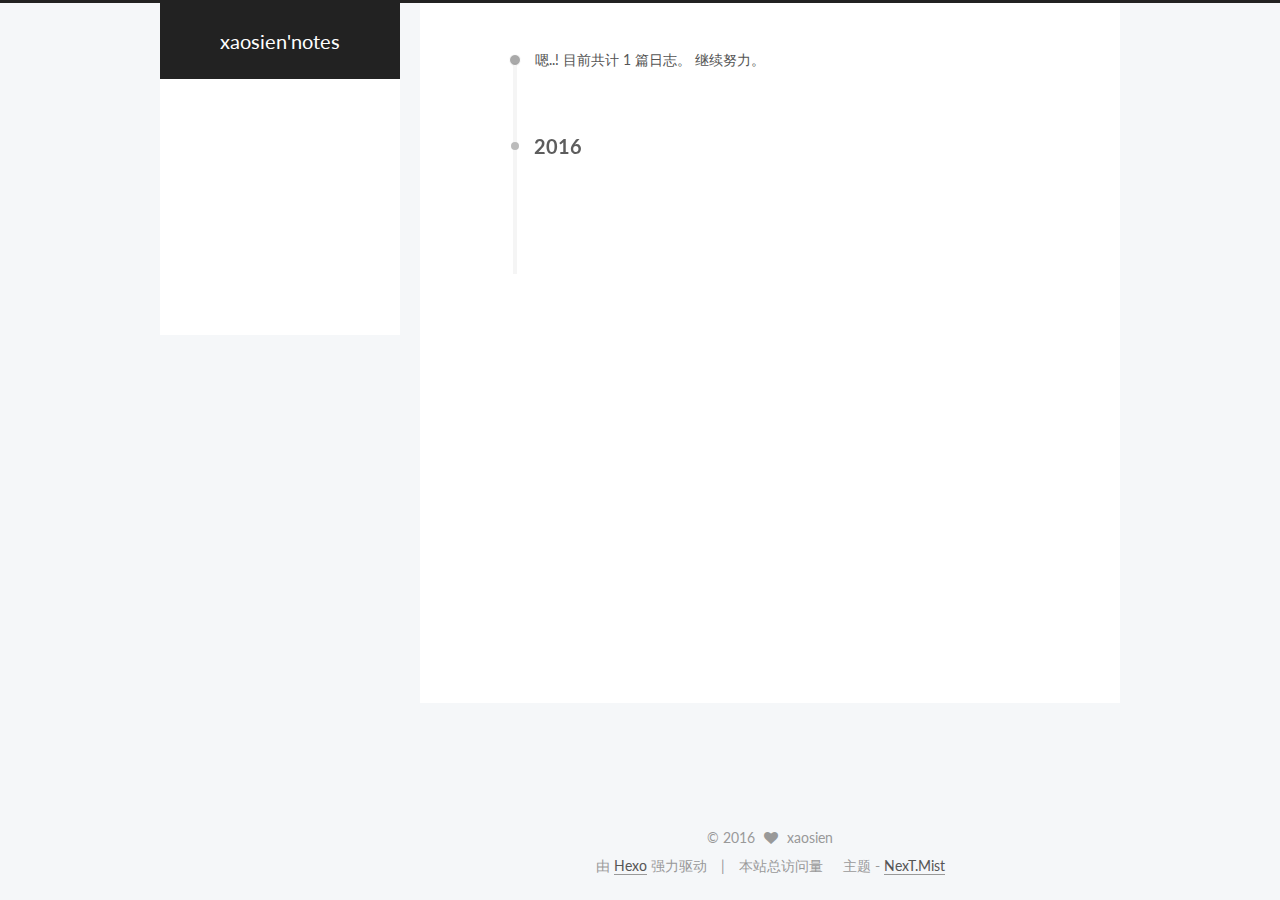
==== archives/index.html @ 27f5c1f0 "站点更新:2016-11-07 09/14/47" ====
<!doctype html>



  


<html class="theme-next mist use-motion">
<head>
  <meta charset="UTF-8"/>
<meta http-equiv="X-UA-Compatible" content="IE=edge,chrome=1" />
<meta name="viewport" content="width=device-width, initial-scale=1, maximum-scale=1"/>



<meta http-equiv="Cache-Control" content="no-transform" />
<meta http-equiv="Cache-Control" content="no-siteapp" />












  
  
  <link href="/lib/fancybox/source/jquery.fancybox.css?v=2.1.5" rel="stylesheet" type="text/css" />




  
  
  
  

  
    
    
  

  

  

  

  

  
    
    
    <link href="//fonts.googleapis.com/css?family=Lato:300,300italic,400,400italic,700,700italic&subset=latin,latin-ext" rel="stylesheet" type="text/css">
  






<link href="/lib/font-awesome/css/font-awesome.min.css?v=4.4.0" rel="stylesheet" type="text/css" />

<link href="/css/main.css?v=5.0.2" rel="stylesheet" type="text/css" />


  <meta name="keywords" content="Hexo, NexT" />





  <link rel="alternate" href="/atom.xml" title="xaosien'notes" type="application/atom+xml" />




  <link rel="shortcut icon" type="image/x-icon" href="/favicon.ico?v=5.0.2" />






<meta property="og:type" content="website">
<meta property="og:title" content="xaosien'notes">
<meta property="og:url" content="http://xaosien.com/archives/index.html">
<meta property="og:site_name" content="xaosien'notes">
<meta name="twitter:card" content="summary">
<meta name="twitter:title" content="xaosien'notes">



<script type="text/javascript" id="hexo.configuration">
  var NexT = window.NexT || {};
  var CONFIG = {
    scheme: 'Mist',
    sidebar: {"position":"left","display":"post"},
    fancybox: true,
    motion: true,
    duoshuo: {
      userId: '0',
      author: '博主'
    }
  };
</script>




  <link rel="canonical" href="http://xaosien.com/archives/"/>


  <title> 归档 | xaosien'notes </title>
</head>

<body itemscope itemtype="//schema.org/WebPage" lang="zh-Hans">

  










  
  
    
  

  <div class="container one-collumn sidebar-position-left  page-archive  ">
    <div class="headband"></div>

    <header id="header" class="header" itemscope itemtype="//schema.org/WPHeader">
      <div class="header-inner"><div class="site-meta ">
  

  <div class="custom-logo-site-title">
    <a href="/"  class="brand" rel="start">
      <span class="logo-line-before"><i></i></span>
      <span class="site-title">xaosien'notes</span>
      <span class="logo-line-after"><i></i></span>
    </a>
  </div>
  <p class="site-subtitle"></p>
</div>

<div class="site-nav-toggle">
  <button>
    <span class="btn-bar"></span>
    <span class="btn-bar"></span>
    <span class="btn-bar"></span>
  </button>
</div>

<nav class="site-nav">
  

  
    <ul id="menu" class="menu">
      
        
        <li class="menu-item menu-item-home">
          <a href="/" rel="section">
            
            首页
          </a>
        </li>
      
        
        <li class="menu-item menu-item-categories">
          <a href="/categories" rel="section">
            
            分类
          </a>
        </li>
      
        
        <li class="menu-item menu-item-about">
          <a href="/about" rel="section">
            
            关于
          </a>
        </li>
      
        
        <li class="menu-item menu-item-archives">
          <a href="/archives" rel="section">
            
            归档
          </a>
        </li>
      
        
        <li class="menu-item menu-item-tags">
          <a href="/tags" rel="section">
            
            标签
          </a>
        </li>
      

      
        <li class="menu-item menu-item-search">
          
            <a href="javascript:;" class="popup-trigger">
          
            
            搜索
          </a>
        </li>
      
    </ul>
  

  
    <div class="site-search">
      
  <div class="popup">
 <span class="search-icon fa fa-search"></span>
 <input type="text" id="local-search-input">
 <div id="local-search-result"></div>
 <span class="popup-btn-close">close</span>
</div>


    </div>
  
</nav>

 </div>
    </header>

    <main id="main" class="main">
      <div class="main-inner">
        <div class="content-wrap">
          <div id="content" class="content">
            

  <section id="posts" class="posts-collapse">
    <span class="archive-move-on"></span>

    <span class="archive-page-counter">
      
      
      
        
      
      嗯..! 目前共计 1 篇日志。 继续努力。
    </span>

    

      
      
      

      
        
        <div class="collection-title">
          <h2 class="archive-year motion-element" id="archive-year-2016">2016</h2>
        </div>
      
      

      

  <article class="post post-type-normal" itemscope itemtype="//schema.org/Article">
    <header class="post-header">

      <h1 class="post-title">
        
            <a class="post-title-link" href="/2016/11/06/hello-world/" itemprop="url">
              
                <span itemprop="name">Hello World</span>
              
            </a>
        
      </h1>

      <div class="post-meta">
        <time class="post-time" itemprop="dateCreated"
              datetime="2016-11-06T22:24:04+08:00"
              content="2016-11-06" >
          11-06
        </time>
      </div>

    </header>
  </article>



    

  </section>

  



          </div>
          


          

        </div>
        
          
  
  <div class="sidebar-toggle">
    <div class="sidebar-toggle-line-wrap">
      <span class="sidebar-toggle-line sidebar-toggle-line-first"></span>
      <span class="sidebar-toggle-line sidebar-toggle-line-middle"></span>
      <span class="sidebar-toggle-line sidebar-toggle-line-last"></span>
    </div>
  </div>

  <aside id="sidebar" class="sidebar">
    <div class="sidebar-inner">

      

      

      <section class="site-overview sidebar-panel  sidebar-panel-active ">
        <div class="site-author motion-element" itemprop="author" itemscope itemtype="//schema.org/Person">
          <img class="site-author-image" itemprop="image"
               src="/images/avatar.gif"
               alt="xaosien" />
          <p class="site-author-name" itemprop="name">xaosien</p>
          <p class="site-description motion-element" itemprop="description"></p>
        </div>
        <nav class="site-state motion-element">
          <div class="site-state-item site-state-posts">
            <a href="/archives">
              <span class="site-state-item-count">1</span>
              <span class="site-state-item-name">日志</span>
            </a>
          </div>

          

          

        </nav>

        
          <div class="feed-link motion-element">
            <a href="/atom.xml" rel="alternate">
              <i class="fa fa-rss"></i>
              RSS
            </a>
          </div>
        

        <div class="links-of-author motion-element">
          
        </div>

        
        

        
        

      </section>

      

    </div>
  </aside>


        
      </div>
    </main>

    <footer id="footer" class="footer">
      <div class="footer-inner">
        <div class="copyright" >
  
  &copy; 
  <span itemprop="copyrightYear">2016</span>
  <span class="with-love">
    <i class="fa fa-heart"></i>
  </span>
  <span class="author" itemprop="copyrightHolder">xaosien</span>
</div>

<div class="powered-by">
  由 <a class="theme-link" href="https://hexo.io">Hexo</a> 强力驱动
</div>
<script async src="https://dn-lbstatics.qbox.me/busuanzi/2.3/busuanzi.pure.mini.js"></script>

本站总访问量 <span id="busuanzi_value_site_pv"></span> &nbsp&nbsp&nbsp

<div class="theme-info">
  主题 -
  <a class="theme-link" href="https://github.com/iissnan/hexo-theme-next">
    NexT.Mist
  </a>
</div>

        

        
      </div>
    </footer>

    <div class="back-to-top">
      <i class="fa fa-arrow-up"></i>
    </div>
  </div>

  

<script type="text/javascript">
  if (Object.prototype.toString.call(window.Promise) !== '[object Function]') {
    window.Promise = null;
  }
</script>









  



  
  <script type="text/javascript" src="/lib/jquery/index.js?v=2.1.3"></script>

  
  <script type="text/javascript" src="/lib/fastclick/lib/fastclick.min.js?v=1.0.6"></script>

  
  <script type="text/javascript" src="/lib/jquery_lazyload/jquery.lazyload.js?v=1.9.7"></script>

  
  <script type="text/javascript" src="/lib/velocity/velocity.min.js?v=1.2.1"></script>

  
  <script type="text/javascript" src="/lib/velocity/velocity.ui.min.js?v=1.2.1"></script>

  
  <script type="text/javascript" src="/lib/fancybox/source/jquery.fancybox.pack.js?v=2.1.5"></script>


  


  <script type="text/javascript" src="/js/src/utils.js?v=5.0.2"></script>

  <script type="text/javascript" src="/js/src/motion.js?v=5.0.2"></script>



  
  

  
  
    <script type="text/javascript" id="motion.page.archive">
      $('.archive-year').velocity('transition.slideLeftIn');
    </script>
  


  


  <script type="text/javascript" src="/js/src/bootstrap.js?v=5.0.2"></script>



  



  




  
  
  <script type="text/javascript">
    // Popup Window;
    var isfetched = false;
    // Search DB path;
    var search_path = "search.xml";
    if (search_path.length == 0) {
       search_path = "search.xml";
    }
    var path = "/" + search_path;
    // monitor main search box;

    function proceedsearch() {
      $("body").append('<div class="popoverlay">').css('overflow', 'hidden');
      $('.popup').toggle();

    }
    // search function;
    var searchFunc = function(path, search_id, content_id) {
    'use strict';
    $.ajax({
        url: path,
        dataType: "xml",
        async: true,
        success: function( xmlResponse ) {
            // get the contents from search data
            isfetched = true;
            $('.popup').detach().appendTo('.header-inner');
            var datas = $( "entry", xmlResponse ).map(function() {
                return {
                    title: $( "title", this ).text(),
                    content: $("content",this).text(),
                    url: $( "url" , this).text()
                };
            }).get();
            var $input = document.getElementById(search_id);
            var $resultContent = document.getElementById(content_id);
            $input.addEventListener('input', function(){
                var matchcounts = 0;
                var str='<ul class=\"search-result-list\">';
                var keywords = this.value.trim().toLowerCase().split(/[\s\-]+/);
                $resultContent.innerHTML = "";
                if (this.value.trim().length > 1) {
                // perform local searching
                datas.forEach(function(data) {
                    var isMatch = false;
                    var content_index = [];
                    var data_title = data.title.trim().toLowerCase();
                    var data_content = data.content.trim().replace(/<[^>]+>/g,"").toLowerCase();
                    var data_url = decodeURIComponent(data.url);
                    var index_title = -1;
                    var index_content = -1;
                    var first_occur = -1;
                    // only match artiles with not empty titles and contents
                    if(data_title != '') {
                        keywords.forEach(function(keyword, i) {
                            index_title = data_title.indexOf(keyword);
                            index_content = data_content.indexOf(keyword);
                            if( index_title >= 0 || index_content >= 0 ){
                                isMatch = true;
								if (i == 0) {
                                    first_occur = index_content;
                                }
                            } 
							
                        });
                    }
                    // show search results
                    if (isMatch) {
                        matchcounts += 1;
                        str += "<li><a href='"+ data_url +"' class='search-result-title'>"+ data_title +"</a>";
                        var content = data.content.trim().replace(/<[^>]+>/g,"");
                        if (first_occur >= 0) {
                            // cut out 100 characters
                            var start = first_occur - 20;
                            var end = first_occur + 80;
                            if(start < 0){
                                start = 0;
                            }
                            if(start == 0){
                                end = 50;
                            }
                            if(end > content.length){
                                end = content.length;
                            }
                            var match_content = content.substring(start, end);
                            // highlight all keywords
                            keywords.forEach(function(keyword){
                                var regS = new RegExp(keyword, "gi");
                                match_content = match_content.replace(regS, "<b class=\"search-keyword\">"+keyword+"</b>");
                            });

                            str += "<p class=\"search-result\">" + match_content +"...</p>"
                        }
                        str += "</li>";
                    }
                })};
                str += "</ul>";
                if (matchcounts == 0) { str = '<div id="no-result"><i class="fa fa-frown-o fa-5x" /></div>' }
                if (keywords == "") { str = '<div id="no-result"><i class="fa fa-search fa-5x" /></div>' }
                $resultContent.innerHTML = str;
            });
            proceedsearch();
        }
    });}

    // handle and trigger popup window;
    $('.popup-trigger').click(function(e) {
      e.stopPropagation();
      if (isfetched == false) {
        searchFunc(path, 'local-search-input', 'local-search-result');
      } else {
        proceedsearch();
      };

    });

    $('.popup-btn-close').click(function(e){
      $('.popup').hide();
      $(".popoverlay").remove();
      $('body').css('overflow', '');
    });
    $('.popup').click(function(e){
      e.stopPropagation();
    });
  </script>


  

  

  

  


</body>
</html>
---- css/main.css ----
/* normalize.css v3.0.2 | MIT License | git.io/normalize */
html {
  font-family: sans-serif; /* 1 */
  -ms-text-size-adjust: 100%; /* 2 */
  -webkit-text-size-adjust: 100%; /* 2 */
}
body {
  margin: 0;
}
article,
aside,
details,
figcaption,
figure,
footer,
header,
hgroup,
main,
menu,
nav,
section,
summary {
  display: block;
}
audio,
canvas,
progress,
video {
  display: inline-block; /* 1 */
  vertical-align: baseline; /* 2 */
}
audio:not([controls]) {
  display: none;
  height: 0;
}
[hidden],
template {
  display: none;
}
a {
  background-color: transparent;
}
a:active,
a:hover {
  outline: 0;
}
abbr[title] {
  border-bottom: 1px dotted;
}
b,
strong {
  font-weight: bold;
}
dfn {
  font-style: italic;
}
h1 {
  font-size: 2em;
  margin: 0.67em 0;
}
mark {
  background: #ff0;
  color: #000;
}
small {
  font-size: 80%;
}
sub,
sup {
  font-size: 75%;
  line-height: 0;
  position: relative;
  vertical-align: baseline;
}
sup {
  top: -0.5em;
}
sub {
  bottom: -0.25em;
}
img {
  border: 0;
}
svg:not(:root) {
  overflow: hidden;
}
figure {
  margin: 1em 40px;
}
hr {
  -moz-box-sizing: content-box;
  box-sizing: content-box;
  height: 0;
}
pre {
  overflow: auto;
}
code,
kbd,
pre,
samp {
  font-family: monospace, monospace;
  font-size: 1em;
}
button,
input,
optgroup,
select,
textarea {
  color: inherit; /* 1 */
  font: inherit; /* 2 */
  margin: 0; /* 3 */
}
button {
  overflow: visible;
}
button,
select {
  text-transform: none;
}
button,
html input[type="button"],
input[type="reset"],
input[type="submit"] {
  -webkit-appearance: button; /* 2 */
  cursor: pointer; /* 3 */
}
button[disabled],
html input[disabled] {
  cursor: default;
}
button::-moz-focus-inner,
input::-moz-focus-inner {
  border: 0;
  padding: 0;
}
input {
  line-height: normal;
}
input[type="checkbox"],
input[type="radio"] {
  box-sizing: border-box; /* 1 */
  padding: 0; /* 2 */
}
input[type="number"]::-webkit-inner-spin-button,
input[type="number"]::-webkit-outer-spin-button {
  height: auto;
}
input[type="search"] {
  -webkit-appearance: textfield; /* 1 */
  -moz-box-sizing: content-box;
  -webkit-box-sizing: content-box; /* 2 */
  box-sizing: content-box;
}
input[type="search"]::-webkit-search-cancel-button,
input[type="search"]::-webkit-search-decoration {
  -webkit-appearance: none;
}
fieldset {
  border: 1px solid #c0c0c0;
  margin: 0 2px;
  padding: 0.35em 0.625em 0.75em;
}
legend {
  border: 0; /* 1 */
  padding: 0; /* 2 */
}
textarea {
  overflow: auto;
}
optgroup {
  font-weight: bold;
}
table {
  border-collapse: collapse;
  border-spacing: 0;
}
td,
th {
  padding: 0;
}
::selection {
  background: #262a30;
  color: #fff;
}
body {
  position: relative;
  font-family: 'Lato', "PingFang SC", "Microsoft YaHei", sans-serif;
  font-size: 14px;
  line-height: 2;
  color: #555;
  background: #fff;
}
@media (max-width: 767px) {
  body {
    padding-right: 0 !important;
  }
}
@media (min-width: 768px) and (max-width: 991px) {
  body {
    padding-right: 0 !important;
  }
}
@media (min-width: 1600px) {
  body {
    font-size: 16px;
  }
}
h1,
h2,
h3,
h4,
h5,
h6 {
  margin: 0;
  padding: 0;
  font-weight: bold;
  line-height: 1.5;
  font-family: 'Lato', "PingFang SC", "Microsoft YaHei", sans-serif;
}
h2,
h3,
h4,
h5,
h6 {
  margin: 20px 0 15px;
}
h1 {
  font-size: 22px;
}
@media (max-width: 767px) {
  h1 {
    font-size: 18px;
  }
}
h2 {
  font-size: 20px;
}
@media (max-width: 767px) {
  h2 {
    font-size: 16px;
  }
}
h3 {
  font-size: 18px;
}
@media (max-width: 767px) {
  h3 {
    font-size: 14px;
  }
}
h4 {
  font-size: 16px;
}
@media (max-width: 767px) {
  h4 {
    font-size: 12px;
  }
}
h5 {
  font-size: 14px;
}
@media (max-width: 767px) {
  h5 {
    font-size: 10px;
  }
}
h6 {
  font-size: 12px;
}
@media (max-width: 767px) {
  h6 {
    font-size: 8px;
  }
}
p {
  margin: 0 0 25px 0;
}
a {
  color: #555;
  text-decoration: none;
  border-bottom: 1px solid #999;
  word-wrap: break-word;
}
a:hover {
  color: #222;
  border-bottom-color: #222;
}
ul {
  list-style: none;
}
blockquote {
  margin: 0;
  padding: 0;
}
img {
  display: block;
  margin: auto;
  max-width: 100%;
  height: auto;
}
hr {
  margin: 40px 0;
  height: 3px;
  border: none;
  background-color: #ddd;
  background-image: repeating-linear-gradient(-45deg, #fff, #fff 4px, transparent 4px, transparent 8px);
}
blockquote {
  padding: 0 15px;
  color: #666;
  border-left: 4px solid #ddd;
}
blockquote cite::before {
  content: "-";
  padding: 0 5px;
}
dt {
  font-weight: 700;
}
dd {
  margin: 0;
  padding: 0;
}
.text-left {
  text-align: left;
}
.text-center {
  text-align: center;
}
.text-right {
  text-align: right;
}
.text-justify {
  text-align: justify;
}
.text-nowrap {
  white-space: nowrap;
}
.text-lowercase {
  text-transform: lowercase;
}
.text-uppercase {
  text-transform: uppercase;
}
.text-capitalize {
  text-transform: capitalize;
}
.center-block {
  display: block;
  margin-left: auto;
  margin-right: auto;
}
.clearfix:before,
.clearfix:after {
  content: " ";
  display: table;
}
.clearfix:after {
  clear: both;
}
.pullquote {
  width: 45%;
}
.pullquote.left {
  float: left;
  margin-left: 5px;
  margin-right: 10px;
}
.pullquote.right {
  float: right;
  margin-left: 10px;
  margin-right: 5px;
}
.affix.affix.affix {
  position: fixed;
}
.translation {
  margin-top: -20px;
  font-size: 14px;
  color: #999;
}
.scrollbar-measure {
  width: 100px;
  height: 100px;
  overflow: scroll;
  position: absolute;
  top: -9999px;
}
.use-motion .motion-element {
  opacity: 0;
}
#local-search-input {
  padding: 3px;
  border: none;
  text-indent: 14px;
  border-radius: 0;
  width: 140px;
  outline: none;
  border-bottom: 1px solid #999;
  background: inherit;
  opacity: 0.5;
}
#local-search-input:focus {
  opacity: 1;
}
.search-icon {
  position: absolute;
  top: 9px;
}
table {
  margin: 20px 0;
  width: 100%;
  border-collapse: collapse;
  border-spacing: 0;
  border: 1px solid #ddd;
  font-size: 14px;
  table-layout: fixed;
  word-wrap: break-all;
}
table>tbody>tr:nth-of-type(odd) {
  background-color: #f9f9f9;
}
table>tbody>tr:hover {
  background-color: #f5f5f5;
}
caption,
th,
td {
  padding: 8px;
  text-align: left;
  vertical-align: middle;
  font-weight: normal;
}
th,
td {
  border-bottom: 3px solid #ddd;
  border-right: 1px solid #eee;
}
th {
  padding-bottom: 10px;
  font-weight: 700;
}
td {
  border-bottom-width: 1px;
}
html,
body {
  height: 100%;
}
.container {
  position: relative;
  min-height: 100%;
}
.header-inner {
  margin: 0 auto;
  padding: 100px 0 70px;
  width: 700px;
}
@media (min-width: 1600px) {
  .container .header-inner {
    width: 900px;
  }
}
.main {
  padding-bottom: 150px;
}
.main-inner {
  margin: 0 auto;
  width: 700px;
}
@media (min-width: 1600px) {
  .container .main-inner {
    width: 900px;
  }
}
.footer {
  position: absolute;
  left: 0;
  bottom: 0;
  width: 100%;
  min-height: 50px;
}
.footer-inner {
  box-sizing: border-box;
  margin: 20px auto;
  width: 700px;
}
@media (min-width: 1600px) {
  .container .footer-inner {
    width: 900px;
  }
}
pre,
.highlight {
  overflow: auto;
  margin: 20px 0;
  padding: 15px;
  font-size: 13px;
  color: #4d4d4c;
  background: #f7f7f7;
  line-height: 1.6;
}
pre,
code {
  font-family: consolas, Menlo, "PingFang SC", "Microsoft YaHei", monospace;
}
code {
  padding: 2px 4px;
  word-wrap: break-all;
  color: #4d4d4c;
  background: #f7f7f7;
  border-radius: 3px;
  font-size: 13px;
}
pre code {
  padding: 0;
  color: #4d4d4c;
  background: none;
  text-shadow: none;
}
.highlight pre {
  border: none;
  margin: 0;
  padding: 1px;
}
.highlight table {
  margin: 0;
  width: auto;
  border: none;
}
.highlight td {
  border: none;
  padding: 0;
}
.highlight figcaption {
  font-size: 1em;
  color: #4d4d4c;
  line-height: 1em;
  margin-bottom: 1em;
}
.highlight figcaption:before,
.highlight figcaption:after {
  content: " ";
  display: table;
}
.highlight figcaption:after {
  clear: both;
}
.highlight figcaption a {
  float: right;
  color: #4d4d4c;
}
.highlight figcaption a:hover {
  border-bottom-color: #4d4d4c;
}
.highlight .gutter pre {
  color: #666;
  text-align: right;
  padding-right: 20px;
}
.highlight .line {
  height: 20px;
}
.gutter {
  -webkit-user-select: none;
  -moz-user-select: none;
  -ms-user-select: none;
  user-select: none;
}
.gist table {
  width: auto;
}
.gist table td {
  border: none;
}
pre .deletion {
  background: #fdd;
}
pre .addition {
  background: #dfd;
}
pre .meta {
  color: #8959a8;
}
pre .comment {
  color: #8e908c;
}
pre .variable,
pre .attribute,
pre .tag,
pre .regexp,
pre .ruby .constant,
pre .xml .tag .title,
pre .xml .pi,
pre .xml .doctype,
pre .html .doctype,
pre .css .id,
pre .css .class,
pre .css .pseudo {
  color: #c82829;
}
pre .number,
pre .preprocessor,
pre .built_in,
pre .literal,
pre .params,
pre .constant,
pre .command {
  color: #f5871f;
}
pre .ruby .class .title,
pre .css .rules .attribute,
pre .string,
pre .value,
pre .inheritance,
pre .header,
pre .ruby .symbol,
pre .xml .cdata,
pre .special,
pre .number,
pre .formula {
  color: #718c00;
}
pre .title,
pre .css .hexcolor {
  color: #3e999f;
}
pre .function,
pre .python .decorator,
pre .python .title,
pre .ruby .function .title,
pre .ruby .title .keyword,
pre .perl .sub,
pre .javascript .title,
pre .coffeescript .title {
  color: #4271ae;
}
pre .keyword,
pre .javascript .function {
  color: #8959a8;
}
.full-image.full-image.full-image {
  border: none;
  max-width: 100%;
  width: auto;
  margin: 20px auto;
}
@media (min-width: 992px) {
  .full-image.full-image.full-image {
    max-width: none;
    width: 126%;
    margin: 0 -13%;
  }
}
.blockquote-center,
.page-home .post-type-quote blockquote,
.page-post-detail .post-type-quote blockquote {
  position: relative;
  margin: 40px 0;
  padding: 0;
  border-left: none;
  text-align: center;
}
.blockquote-center::before,
.page-home .post-type-quote blockquote::before,
.page-post-detail .post-type-quote blockquote::before,
.blockquote-center::after,
.page-home .post-type-quote blockquote::after,
.page-post-detail .post-type-quote blockquote::after {
  position: absolute;
  content: ' ';
  display: block;
  width: 100%;
  height: 24px;
  opacity: 0.2;
  background-repeat: no-repeat;
  background-position: 0 -6px;
  background-size: 22px 22px;
}
.blockquote-center::before,
.page-home .post-type-quote blockquote::before,
.page-post-detail .post-type-quote blockquote::before {
  top: -20px;
  background-image: url("../images/quote-l.svg");
  border-top: 1px solid #ccc;
}
.blockquote-center::after,
.page-home .post-type-quote blockquote::after,
.page-post-detail .post-type-quote blockquote::after {
  bottom: -20px;
  background-image: url("../images/quote-r.svg");
  border-bottom: 1px solid #ccc;
  background-position: 100% 8px;
}
.blockquote-center p,
.page-home .post-type-quote blockquote p,
.page-post-detail .post-type-quote blockquote p,
.blockquote-center div,
.page-home .post-type-quote blockquote div,
.page-post-detail .post-type-quote blockquote div {
  text-align: center;
}
.post .post-body .group-picture img {
  box-sizing: border-box;
  padding: 0 3px;
  border: none;
}
.post .group-picture-row {
  overflow: hidden;
  margin-top: 6px;
}
.post .group-picture-row:first-child {
  margin-top: 0;
}
.post .group-picture-column {
  float: left;
}
.page-post-detail .post-body .group-picture-column {
  float: none;
  margin-top: 10px;
  width: auto !important;
}
.page-post-detail .post-body .group-picture-column img {
  margin: 0 auto;
}
.page-archive .group-picture-container {
  overflow: hidden;
}
.page-archive .group-picture-row {
  float: left;
}
.page-archive .group-picture-row:first-child {
  margin-top: 6px;
}
.page-archive .group-picture-column {
  max-width: 150px;
  max-height: 150px;
}
.btn {
  display: inline-block;
  padding: 0 20px;
  font-size: 14px;
  color: #fff;
  background: #222;
  border: 2px solid #555;
  text-decoration: none;
  border-radius: 0;
  transition-property: background-color;
  transition-duration: 0.2s;
  transition-timing-function: ease-in-out;
  transition-delay: 0s;
}
.btn:hover,
.post-more-link .btn:hover {
  border-color: #222;
  color: #fff;
  background: #222;
}
.btn-bar {
  display: block;
  width: 22px;
  height: 2px;
  background: #555;
  border-radius: 1px;
}
.btn-bar+.btn-bar {
  margin-top: 4px;
}
.pagination {
  margin: 120px 0 40px;
  text-align: center;
  border-top: 1px solid #eee;
}
.page-number-basic,
.pagination .prev,
.pagination .next,
.pagination .page-number,
.pagination .space {
  display: inline-block;
  position: relative;
  top: -1px;
  margin: 0 10px;
  padding: 0 10px;
  line-height: 30px;
}
@media (max-width: 767px) {
  .page-number-basic,
  .pagination .prev,
  .pagination .next,
  .pagination .page-number,
  .pagination .space {
    margin: 0 5px;
  }
}
.pagination .prev,
.pagination .next,
.pagination .page-number {
  border-bottom: 0;
  border-top: 1px solid #eee;
  transition-property: border-color;
  transition-duration: 0.2s;
  transition-timing-function: ease-in-out;
  transition-delay: 0s;
}
.pagination .prev:hover,
.pagination .next:hover,
.pagination .page-number:hover {
  border-top-color: #222;
}
.pagination .space {
  padding: 0;
  margin: 0;
}
.pagination .prev {
  margin-left: 0;
}
.pagination .next {
  margin-right: 0;
}
.pagination .page-number.current {
  color: #fff;
  background: #ccc;
  border-top-color: #ccc;
}
@media (max-width: 767px) {
  .pagination {
    border-top: none;
  }
  .pagination .prev,
  .pagination .next,
  .pagination .page-number {
    margin-bottom: 10px;
    border-top: 0;
    border-bottom: 1px solid #eee;
  }
  .pagination .prev:hover,
  .pagination .next:hover,
  .pagination .page-number:hover {
    border-bottom-color: #222;
  }
}
.comments {
  margin: 60px 20px 0;
}
.tag-cloud {
  text-align: center;
}
.tag-cloud a {
  display: inline-block;
  margin: 10px;
}
.back-to-top {
  box-sizing: border-box;
  position: fixed;
  bottom: -100px;
  right: 50px;
  z-index: 1050;
  padding: 0 6px;
  width: 25px;
  background: #222;
  font-size: 12px;
  opacity: 0.6;
  color: #fff;
  cursor: pointer;
  text-align: center;
  -webkit-transform: translateZ(0);
  transition-property: bottom;
  transition-duration: 0.2s;
  transition-timing-function: ease-in-out;
  transition-delay: 0s;
}
@media (max-width: 767px) {
  .back-to-top {
    display: none;
  }
}
@media (min-width: 768px) and (max-width: 991px) {
  .back-to-top {
    display: none;
  }
}
.back-to-top.back-to-top-on {
  bottom: 40px;
}
.header {
  background: #fff;
}
.header-inner {
  position: relative;
}
.headband {
  height: 3px;
  background: #222;
}
.site-meta {
  margin: 0;
  text-align: center;
}
@media (max-width: 767px) {
  .site-meta {
    text-align: center;
  }
}
.brand {
  position: relative;
  display: inline-block;
  padding: 0 40px;
  color: #fff;
  background: #222;
  border-bottom: none;
}
.brand:hover {
  color: #fff;
}
.logo {
  display: inline-block;
  margin-right: 5px;
  line-height: 36px;
  vertical-align: top;
}
.site-title {
  display: inline-block;
  vertical-align: top;
  line-height: 36px;
  font-size: 20px;
  font-weight: normal;
  font-family: 'Lato', "PingFang SC", "Microsoft YaHei", sans-serif;
}
.site-subtitle {
  margin-top: 10px;
  font-size: 13px;
  color: #ddd;
}
.use-motion .brand {
  opacity: 0;
}
.use-motion .logo,
.use-motion .site-title,
.use-motion .site-subtitle {
  opacity: 0;
  position: relative;
  top: -10px;
}
.site-nav-toggle {
  display: none;
  position: absolute;
  top: 10px;
  left: 10px;
}
@media (max-width: 767px) {
  .site-nav-toggle {
    display: block;
  }
}
.site-nav-toggle button {
  margin-top: 2px;
  padding: 9px 10px;
  background: transparent;
  border: none;
}
@media (max-width: 767px) {
  .site-nav {
    display: none;
    margin: 0 -10px;
    padding: 0 10px;
    clear: both;
    border-top: 1px solid #ddd;
  }
}
@media (min-width: 768px) and (max-width: 991px) {
  .site-nav {
    display: block !important;
  }
}
@media (min-width: 992px) {
  .site-nav {
    display: block !important;
  }
}
.menu {
  margin-top: 20px;
  padding-left: 0;
  text-align: center;
}
.menu .menu-item {
  display: inline-block;
  margin: 0 10px;
}
@media screen and (max-width: 767px) {
  .menu .menu-item {
    margin-top: 10px;
  }
}
.menu .menu-item a {
  display: block;
  font-size: 13px;
  text-transform: capitalize;
  line-height: inherit;
  border-bottom: 1px solid transparent;
  transition-property: border-color;
  transition-duration: 0.2s;
  transition-timing-function: ease-in-out;
  transition-delay: 0s;
}
.menu .menu-item a:hover,
.menu-item-active a {
  border-bottom-color: #222;
}
.menu .menu-item .fa {
  margin-right: 5px;
}
.use-motion .menu-item {
  opacity: 0;
}
.post-body {
  font-family: 'Lato', "PingFang SC", "Microsoft YaHei", sans-serif;
}
@media (max-width: 767px) {
  .post-body {
    word-break: break-word;
  }
}
.post-body .fancybox img {
  display: block !important;
  margin: 0 auto;
  cursor: pointer;
  cursor: zoom-in;
  cursor: -webkit-zoom-in;
}
.post-body .image-caption,
.post-body .figure .caption {
  margin: 10px auto 15px;
  text-align: center;
  font-size: 14px;
  color: #999;
  font-weight: bold;
  line-height: 1;
}
.post-sticky-flag {
  display: inline-block;
  font-size: 16px;
  -ms-transform: rotate(30deg);
  -webkit-transform: rotate(30deg);
  -moz-transform: rotate(30deg);
  -ms-transform: rotate(30deg);
  -o-transform: rotate(30deg);
  transform: rotate(30deg);
}
.posts-expand {
  padding-top: 40px;
}
@media (max-width: 767px) {
  .posts-expand {
    margin: 0 20px;
  }
  .post-body pre,
  .post-body .highlight {
    padding: 10px;
  }
  .post-body pre .gutter pre,
  .post-body .highlight .gutter pre {
    padding-right: 10px;
  }
}
@media (min-width: 992px) {
  .posts-expand .post-body {
    text-align: justify;
  }
}
.posts-expand .post-body h2,
.posts-expand .post-body h3,
.posts-expand .post-body h4,
.posts-expand .post-body h5,
.posts-expand .post-body h6 {
  padding-top: 10px;
}
.posts-expand .post-body h2 .header-anchor,
.posts-expand .post-body h3 .header-anchor,
.posts-expand .post-body h4 .header-anchor,
.posts-expand .post-body h5 .header-anchor,
.posts-expand .post-body h6 .header-anchor {
  float: right;
  margin-left: 10px;
  color: #ccc;
  border-bottom-style: none;
  visibility: hidden;
}
.posts-expand .post-body h2 .header-anchor:hover,
.posts-expand .post-body h3 .header-anchor:hover,
.posts-expand .post-body h4 .header-anchor:hover,
.posts-expand .post-body h5 .header-anchor:hover,
.posts-expand .post-body h6 .header-anchor:hover {
  color: inherit;
}
.posts-expand .post-body h2:hover .header-anchor,
.posts-expand .post-body h3:hover .header-anchor,
.posts-expand .post-body h4:hover .header-anchor,
.posts-expand .post-body h5:hover .header-anchor,
.posts-expand .post-body h6:hover .header-anchor {
  visibility: visible;
}
.posts-expand .post-body ul li {
  list-style: circle;
}
.posts-expand .post-body img {
  box-sizing: border-box;
  margin: auto;
  padding: 3px;
  border: 1px solid #ddd;
}
.posts-expand .fancybox img {
  margin: 0 auto;
}
@media (max-width: 767px) {
  .posts-collapse {
    margin: 0 20px;
  }
  .posts-collapse .post-title,
  .posts-collapse .post-meta {
    display: block;
    width: auto;
    text-align: left;
  }
}
.posts-collapse {
  position: relative;
  z-index: 1010;
  margin-left: 55px;
}
.posts-collapse::after {
  content: " ";
  position: absolute;
  top: 20px;
  left: 0;
  margin-left: -2px;
  width: 4px;
  height: 100%;
  background: #f5f5f5;
  z-index: -1;
}
@media (max-width: 767px) {
  .posts-collapse {
    margin: 0 20px;
  }
}
.posts-collapse .collection-title {
  position: relative;
  margin: 60px 0;
}
.posts-collapse .collection-title h2 {
  margin-left: 20px;
}
.posts-collapse .collection-title small {
  color: #bbb;
}
.posts-collapse .collection-title::before {
  content: " ";
  position: absolute;
  left: 0;
  top: 50%;
  margin-left: -4px;
  margin-top: -4px;
  width: 8px;
  height: 8px;
  background: #bbb;
  border-radius: 50%;
}
.posts-collapse .post {
  margin: 30px 0;
}
.posts-collapse .post-header {
  position: relative;
  transition-duration: 0.2s;
  transition-timing-function: ease-in-out;
  transition-delay: 0s;
  transition-property: border;
  border-bottom: 1px dashed #ccc;
}
.posts-collapse .post-header::before {
  content: " ";
  position: absolute;
  left: 0;
  top: 12px;
  width: 6px;
  height: 6px;
  margin-left: -4px;
  background: #bbb;
  border-radius: 50%;
  border: 1px solid #fff;
  transition-duration: 0.2s;
  transition-timing-function: ease-in-out;
  transition-delay: 0s;
  transition-property: background;
}
.posts-collapse .post-header:hover {
  border-bottom-color: #666;
}
.posts-collapse .post-header:hover::before {
  background: #222;
}
.posts-collapse .post-meta {
  position: absolute;
  font-size: 12px;
  left: 20px;
  top: 5px;
}
.posts-collapse .post-comments-count {
  display: none;
}
.posts-collapse .post-title {
  margin-left: 60px;
  font-size: 16px;
  font-weight: normal;
  line-height: inherit;
}
.posts-collapse .post-title::after {
  margin-left: 3px;
  opacity: 0.6;
}
.posts-collapse .post-title a {
  color: #666;
  border-bottom: none;
}
.page-home .post-type-quote .post-header,
.page-post-detail .post-type-quote .post-header,
.page-home .post-type-quote .post-tags,
.page-post-detail .post-type-quote .post-tags {
  display: none;
}
.posts-expand .post-title {
  font-size: 26px;
  text-align: center;
  word-break: break-word;
  font-weight: 300;
}
@media (max-width: 767px) {
  .posts-expand .post-title {
    font-size: 22px;
  }
}
.posts-expand .post-title-link {
  display: inline-block;
  position: relative;
  color: #555;
  border-bottom: none;
  line-height: 1.2;
  vertical-align: top;
}
.posts-expand .post-title-link::before {
  content: "";
  position: absolute;
  width: 100%;
  height: 2px;
  bottom: 0;
  left: 0;
  background-color: #000;
  visibility: hidden;
  -webkit-transform: scaleX(0);
  -moz-transform: scaleX(0);
  -ms-transform: scaleX(0);
  -o-transform: scaleX(0);
  transform: scaleX(0);
  transition-duration: 0.2s;
  transition-timing-function: ease-in-out;
  transition-delay: 0s;
}
.posts-expand .post-title-link:hover::before {
  visibility: visible;
  -webkit-transform: scaleX(1);
  -moz-transform: scaleX(1);
  -ms-transform: scaleX(1);
  -o-transform: scaleX(1);
  transform: scaleX(1);
}
.posts-expand .post-title-link .fa {
  font-size: 16px;
}
.posts-expand .post-meta {
  margin: 3px 0 60px 0;
  color: #999;
  font-family: 'Lato', "PingFang SC", "Microsoft YaHei", sans-serif;
  font-size: 12px;
  text-align: center;
}
.posts-expand .post-meta .post-category-list {
  display: inline-block;
  margin: 0;
  padding: 3px;
}
.posts-expand .post-meta .post-category-list-link {
  color: #999;
}
.post-meta-item-icon {
  display: none;
  margin-right: 3px;
}
@media (min-width: 768px) and (max-width: 991px) {
  .post-meta-item-icon {
    display: inline-block;
  }
}
@media (max-width: 767px) {
  .post-meta-item-icon {
    display: inline-block;
  }
}
@media (min-width: 768px) and (max-width: 991px) {
  .post-meta-item-text {
    display: none;
  }
}
@media (max-width: 767px) {
  .post-meta-item-text {
    display: none;
  }
}
@media (max-width: 767px) {
  .posts-expand .post-comments-count {
    display: none;
  }
}
.post-more-link {
  margin-top: 50px;
}
.post-more-link .btn {
  color: #555;
  font-size: 14px;
  background: #fff;
  border-radius: 2px;
  line-height: 2;
}
.posts-expand .post-tags {
  margin-top: 40px;
  text-align: center;
}
.posts-expand .post-tags a {
  display: inline-block;
  margin-right: 10px;
  font-size: 13px;
}
.post-nav {
  overflow: hidden;
  margin-top: 60px;
  padding: 10px;
  white-space: nowrap;
  border-top: 1px solid #eee;
}
.post-nav-item {
  display: inline-block;
  width: 50%;
  white-space: normal;
}
.post-nav-item a {
  position: relative;
  display: inline-block;
  line-height: 25px;
  font-size: 14px;
  color: #555;
  border-bottom: none;
}
.post-nav-item a:hover {
  color: #222;
  border-bottom: none;
}
.post-nav-item a:active {
  top: 2px;
}
.post-nav-item a i {
  font-size: 12px;
}
.post-nav-prev {
  text-align: right;
}
.posts-expand .post-eof {
  display: block;
  margin: 80px auto 60px;
  width: 8%;
  height: 1px;
  background: #ccc;
  text-align: center;
}
.post:last-child .post-eof.post-eof.post-eof {
  display: none;
}
.post-gallery {
  display: table;
  table-layout: fixed;
  width: 100%;
  border-collapse: separate;
}
.post-gallery-row {
  display: table-row;
}
.post-gallery .post-gallery-img {
  display: table-cell;
  text-align: center;
  vertical-align: middle;
  border: none;
}
.post-gallery .post-gallery-img img {
  max-width: 100%;
  max-height: 100%;
  border: none;
}
.fancybox-close,
.fancybox-close:hover {
  border: none;
}
.sidebar {
  position: fixed;
  right: 0;
  top: 0;
  bottom: 0;
  width: 0;
  z-index: 1040;
  box-shadow: inset 0 2px 6px #000;
  background: #222;
  -webkit-transform: translateZ(0);
}
.sidebar a {
  color: #999;
  border-bottom-color: #555;
}
.sidebar a:hover {
  color: #eee;
}
@media (min-width: 768px) and (max-width: 991px) {
  .sidebar {
    display: none !important;
  }
}
@media (max-width: 767px) {
  .sidebar {
    display: none !important;
  }
}
.sidebar-inner {
  position: relative;
  padding: 20px 10px;
  color: #999;
  text-align: center;
}
.sidebar-toggle {
  position: fixed;
  right: 50px;
  bottom: 45px;
  width: 15px;
  height: 15px;
  padding: 5px;
  background: #222;
  line-height: 0;
  z-index: 1050;
  cursor: pointer;
  -webkit-transform: translateZ(0);
}
@media (min-width: 768px) and (max-width: 991px) {
  .sidebar-toggle {
    display: none;
  }
}
@media (max-width: 767px) {
  .sidebar-toggle {
    display: none;
  }
}
.sidebar-toggle-line {
  position: relative;
  display: inline-block;
  vertical-align: top;
  height: 2px;
  width: 100%;
  background: #fff;
  margin-top: 3px;
}
.sidebar-toggle-line:first-child {
  margin-top: 0;
}
.site-author-image {
  display: block;
  margin: 0 auto;
  padding: 2px;
  max-width: 120px;
  height: auto;
  border: 1px solid #eee;
}
.site-author-name {
  margin: 0;
  text-align: center;
  color: #222;
  font-weight: 600;
}
.site-description {
  margin-top: 0;
  text-align: center;
  font-size: 13px;
  color: #999;
}
.site-state {
  overflow: hidden;
  line-height: 1.4;
  white-space: nowrap;
  text-align: center;
}
.site-state-item {
  display: inline-block;
  padding: 0 15px;
  border-left: 1px solid #eee;
}
.site-state-item:first-child {
  border-left: none;
}
.site-state-item a {
  border-bottom: none;
}
.site-state-item-count {
  display: block;
  text-align: center;
  color: inherit;
  font-weight: 600;
  font-size: 16px;
}
.site-state-item-name {
  font-size: 13px;
  color: #999;
}
.feed-link {
  margin-top: 20px;
}
.feed-link a {
  display: inline-block;
  padding: 0 15px;
  color: #fc6423;
  border: 1px solid #fc6423;
  border-radius: 4px;
}
.feed-link a i {
  color: #fc6423;
  font-size: 14px;
}
.feed-link a:hover {
  color: #fff;
  background: #fc6423;
}
.feed-link a:hover i {
  color: #fff;
}
.links-of-author {
  margin-top: 20px;
}
.links-of-author a {
  display: inline-block;
  vertical-align: middle;
  margin-right: 10px;
  margin-bottom: 10px;
  border-bottom-color: #555;
  font-size: 13px;
}
.links-of-author a:before {
  display: inline-block;
  vertical-align: middle;
  margin-right: 3px;
  content: " ";
  width: 4px;
  height: 4px;
  border-radius: 50%;
  background: #12ffff;
}
.links-of-blogroll {
  font-size: 13px;
}
.links-of-blogroll-title {
  margin-top: 20px;
  font-size: 14px;
  font-weight: 600;
}
.links-of-blogroll-list {
  margin: 0;
  padding: 0;
}
.links-of-blogroll-item {
  padding: 2px 10px;
}
.sidebar-nav {
  margin: 0 0 20px;
  padding-left: 0;
}
.sidebar-nav li {
  display: inline-block;
  cursor: pointer;
  border-bottom: 1px solid transparent;
  font-size: 14px;
  color: #555;
}
.sidebar-nav li:hover {
  color: #fc6423;
}
.page-post-detail .sidebar-nav-toc {
  padding: 0 5px;
}
.page-post-detail .sidebar-nav-overview {
  margin-left: 10px;
}
.sidebar-nav .sidebar-nav-active {
  color: #fc6423;
  border-bottom-color: #fc6423;
}
.sidebar-nav .sidebar-nav-active:hover {
  color: #fc6423;
}
.sidebar-panel {
  display: none;
}
.sidebar-panel-active {
  display: block;
}
.post-toc-empty {
  font-size: 14px;
  color: #666;
}
.post-toc-wrap {
  overflow: hidden;
}
.post-toc {
  overflow: auto;
}
.post-toc ol {
  margin: 0;
  padding: 0 2px 5px 10px;
  text-align: left;
  list-style: none;
  font-size: 14px;
}
.post-toc ol > ol {
  padding-left: 0;
}
.post-toc ol a {
  transition-duration: 0.2s;
  transition-timing-function: ease-in-out;
  transition-delay: 0s;
  transition-property: all;
  color: #666;
  border-bottom-color: #ccc;
}
.post-toc ol a:hover {
  color: #000;
  border-bottom-color: #000;
}
.post-toc .nav-item {
  overflow: hidden;
  text-overflow: ellipsis;
  white-space: nowrap;
  line-height: 1.8;
}
.post-toc .nav .nav-child {
  display: none;
}
.post-toc .nav .active > .nav-child {
  display: block;
}
.post-toc .nav .active-current > .nav-child {
  display: block;
}
.post-toc .nav .active-current > .nav-child > .nav-item {
  display: block;
}
.post-toc .nav .active > a {
  color: #fc6423;
  border-bottom-color: #fc6423;
}
.post-toc .nav .active-current > a {
  color: #fc6423;
}
.post-toc .nav .active-current > a:hover {
  color: #fc6423;
}
.footer {
  font-size: 14px;
  color: #999;
}
.footer img {
  border: none;
}
.footer-inner {
  text-align: center;
}
.with-love {
  display: inline-block;
  margin: 0 5px;
}
.powered-by,
.theme-info {
  display: inline-block;
}
.powered-by {
  margin-right: 10px;
}
.powered-by::after {
  content: "|";
  padding-left: 10px;
}
.cc-license {
  margin-top: 10px;
  text-align: center;
}
.cc-license .cc-opacity {
  opacity: 0.7;
  border-bottom: none;
}
.cc-license .cc-opacity:hover {
  opacity: 0.9;
}
.cc-license img {
  display: inline-block;
}
.theme-next #ds-thread #ds-reset {
  color: #555;
}
.theme-next #ds-thread #ds-reset .ds-replybox {
  margin-bottom: 30px;
}
.theme-next #ds-thread #ds-reset .ds-replybox .ds-avatar,
.theme-next #ds-reset .ds-avatar img {
  box-shadow: none;
}
.theme-next #ds-thread #ds-reset .ds-textarea-wrapper {
  border-color: #c7d4e1;
  background: none;
  border-top-right-radius: 3px;
  border-top-left-radius: 3px;
}
.theme-next #ds-thread #ds-reset .ds-textarea-wrapper textarea {
  height: 60px;
}
.theme-next #ds-reset .ds-rounded-top {
  border-radius: 0;
}
.theme-next #ds-thread #ds-reset .ds-post-toolbar {
  box-sizing: border-box;
  border: 1px solid #c7d4e1;
  background: #f6f8fa;
}
.theme-next #ds-thread #ds-reset .ds-post-options {
  height: 40px;
  border: none;
  background: none;
}
.theme-next #ds-thread #ds-reset .ds-toolbar-buttons {
  top: 11px;
}
.theme-next #ds-thread #ds-reset .ds-sync {
  top: 5px;
}
.theme-next #ds-thread #ds-reset .ds-post-button {
  top: 4px;
  right: 5px;
  width: 90px;
  height: 30px;
  border: 1px solid #c5ced7;
  border-radius: 3px;
  background-image: linear-gradient(#fbfbfc, #f5f7f9);
  color: #60676d;
}
.theme-next #ds-thread #ds-reset .ds-post-button:hover {
  background-position: 0 -30px;
  color: #60676d;
}
.theme-next #ds-thread #ds-reset .ds-comments-info {
  padding: 10px 0;
}
.theme-next #ds-thread #ds-reset .ds-sort {
  display: none;
}
.theme-next #ds-thread #ds-reset li.ds-tab a.ds-current {
  border: none;
  background: #f6f8fa;
  color: #60676d;
}
.theme-next #ds-thread #ds-reset li.ds-tab a.ds-current:hover {
  background-color: #e9f0f7;
  color: #60676d;
}
.theme-next #ds-thread #ds-reset li.ds-tab a {
  border-radius: 2px;
  padding: 5px;
}
.theme-next #ds-thread #ds-reset .ds-login-buttons p {
  color: #999;
  line-height: 36px;
}
.theme-next #ds-thread #ds-reset .ds-login-buttons .ds-service-list li {
  height: 28px;
}
.theme-next #ds-thread #ds-reset .ds-service-list a {
  background: none;
  padding: 5px;
  border: 1px solid;
  border-radius: 3px;
  text-align: center;
}
.theme-next #ds-thread #ds-reset .ds-service-list a:hover {
  color: #fff;
  background: #666;
}
.theme-next #ds-thread #ds-reset .ds-service-list .ds-weibo {
  color: #fc9b00;
  border-color: #fc9b00;
}
.theme-next #ds-thread #ds-reset .ds-service-list .ds-weibo:hover {
  background: #fc9b00;
}
.theme-next #ds-thread #ds-reset .ds-service-list .ds-qq {
  color: #60a3ec;
  border-color: #60a3ec;
}
.theme-next #ds-thread #ds-reset .ds-service-list .ds-qq:hover {
  background: #60a3ec;
}
.theme-next #ds-thread #ds-reset .ds-service-list .ds-renren {
  color: #2e7ac4;
  border-color: #2e7ac4;
}
.theme-next #ds-thread #ds-reset .ds-service-list .ds-renren:hover {
  background: #2e7ac4;
}
.theme-next #ds-thread #ds-reset .ds-service-list .ds-douban {
  color: #37994c;
  border-color: #37994c;
}
.theme-next #ds-thread #ds-reset .ds-service-list .ds-douban:hover {
  background: #37994c;
}
.theme-next #ds-thread #ds-reset .ds-service-list .ds-kaixin {
  color: #fef20d;
  border-color: #fef20d;
}
.theme-next #ds-thread #ds-reset .ds-service-list .ds-kaixin:hover {
  background: #fef20d;
}
.theme-next #ds-thread #ds-reset .ds-service-list .ds-netease {
  color: #f00;
  border-color: #f00;
}
.theme-next #ds-thread #ds-reset .ds-service-list .ds-netease:hover {
  background: #f00;
}
.theme-next #ds-thread #ds-reset .ds-service-list .ds-sohu {
  color: #ffcb05;
  border-color: #ffcb05;
}
.theme-next #ds-thread #ds-reset .ds-service-list .ds-sohu:hover {
  background: #ffcb05;
}
.theme-next #ds-thread #ds-reset .ds-service-list .ds-baidu {
  color: #2831e0;
  border-color: #2831e0;
}
.theme-next #ds-thread #ds-reset .ds-service-list .ds-baidu:hover {
  background: #2831e0;
}
.theme-next #ds-thread #ds-reset .ds-service-list .ds-google {
  color: #166bec;
  border-color: #166bec;
}
.theme-next #ds-thread #ds-reset .ds-service-list .ds-google:hover {
  background: #166bec;
}
.theme-next #ds-thread #ds-reset .ds-service-list .ds-weixin {
  color: #00ce0d;
  border-color: #00ce0d;
}
.theme-next #ds-thread #ds-reset .ds-service-list .ds-weixin:hover {
  background: #00ce0d;
}
.theme-next #ds-thread #ds-reset .ds-service-list .ds-more-services {
  border: none;
}
.theme-next #ds-thread #ds-reset .ds-service-list .ds-more-services:hover {
  background: none;
}
.theme-next #ds-reset .duoshuo-ua-admin {
  display: inline-block;
  color: #f00;
}
.theme-next #ds-reset .duoshuo-ua-platform,
.theme-next #ds-reset .duoshuo-ua-browser {
  color: #ccc;
}
.theme-next #ds-reset .duoshuo-ua-platform .fa,
.theme-next #ds-reset .duoshuo-ua-browser .fa {
  display: inline-block;
  margin-right: 3px;
}
.theme-next #ds-reset .duoshuo-ua-separator {
  display: inline-block;
  margin-left: 5px;
}
.theme-next .this_ua {
  background-color: #ccc !important;
  border-radius: 4px;
  padding: 0 5px !important;
  margin: 1px 1px !important;
  border: 1px solid #bbb !important;
  color: #fff;
  display: inline-block !important;
}
.theme-next .this_ua.admin {
  background-color: #d9534f !important;
  border-color: #d9534f !important;
}
.theme-next .this_ua.platform.iOS,
.theme-next .this_ua.platform.Mac,
.theme-next .this_ua.platform.Windows {
  background-color: #39b3d7 !important;
  border-color: #46b8da !important;
}
.theme-next .this_ua.platform.Linux {
  background-color: #3a3a3a !important;
  border-color: #1f1f1f !important;
}
.theme-next .this_ua.platform.Android {
  background-color: #00c47d !important;
  border-color: #01b171 !important;
}
.theme-next .this_ua.browser.Mobile,
.theme-next .this_ua.browser.Chrome {
  background-color: #5cb85c !important;
  border-color: #4cae4c !important;
}
.theme-next .this_ua.browser.Firefox {
  background-color: #f0ad4e !important;
  border-color: #eea236 !important;
}
.theme-next .this_ua.browser.Maxthon,
.theme-next .this_ua.browser.IE {
  background-color: #428bca !important;
  border-color: #357ebd !important;
}
.theme-next .this_ua.browser.baidu,
.theme-next .this_ua.browser.UCBrowser,
.theme-next .this_ua.browser.Opera {
  background-color: #d9534f !important;
  border-color: #d43f3a !important;
}
.theme-next .this_ua.browser.Android,
.theme-next .this_ua.browser.QQBrowser {
  background-color: #78ace9 !important;
  border-color: #4cae4c !important;
}
.post-spread {
  margin-top: 20px;
  text-align: center;
}
.jiathis_style {
  display: inline-block;
}
.jiathis_style a {
  border: none;
}
.post-spread {
  margin-top: 20px;
  text-align: center;
}
.bdshare-slide-button-box a {
  border: none;
}
.bdsharebuttonbox {
  display: inline-block;
}
.bdsharebuttonbox a {
  border: none;
}
ul.search-result-list {
  padding-left: 0px;
  margin: 0px 5px 0px 8px;
}
p.search-result {
  border-bottom: 1px dashed #ccc;
  padding: 5px 0;
}
a.search-result-title {
  font-weight: bold;
}
a.search-result {
  border-bottom: transparent;
  display: block;
  white-space: nowrap;
  overflow: hidden;
  text-overflow: ellipsis;
}
.search-keyword {
  border-bottom: 1px dashed #f00;
  font-size: 14px;
  font-weight: bold;
  color: #f00;
}
#local-search-result {
  height: 88%;
  overflow: auto;
}
.popup {
  display: none;
  position: fixed;
  top: 10%;
  left: 50%;
  width: 700px;
  height: 80%;
  margin-left: -350px;
  padding: 3px 0 0 10px;
  background: #fff;
  color: #333;
  z-index: 9999;
  border-radius: 5px;
}
@media (max-width: 767px) {
  .popup {
    padding: 3px;
    top: 0;
    left: 0;
    margin: 0;
    width: 100%;
    height: 100%;
    border-radius: 0px;
  }
}
.popoverlay {
  position: fixed;
  width: 100%;
  height: 100%;
  top: 0px;
  left: 0px;
  z-index: 2080;
  background-color: rgba(0,0,0,0.3);
}
#local-search-input {
  margin-bottom: 10px;
  padding: 10px;
  width: 97%;
  font-size: 18px;
}
.popup .fa-search {
  padding-top: 8px;
}
.popup-btn-close {
  position: absolute;
  top: 6px;
  right: 14px;
  color: #4ebd79;
  font-size: 14px;
  font-weight: bold;
  text-transform: uppercase;
  cursor: pointer;
}
#no-result {
  position: absolute;
  left: 44%;
  top: 42%;
  color: #ccc;
}
.busuanzi-count:before {
  content: " ";
  float: left;
  width: 260px;
  min-height: 25px;
}
@media (min-width: 768px) and (max-width: 991px) {
  .busuanzi-count {
    width: auto;
  }
  .busuanzi-count:before {
    display: none;
  }
}
@media (max-width: 767px) {
  .busuanzi-count {
    width: auto;
  }
  .busuanzi-count:before {
    display: none;
  }
}
.site-uv,
.site-pv,
.page-pv {
  display: inline-block;
}
.site-uv .busuanzi-value,
.site-pv .busuanzi-value,
.page-pv .busuanzi-value {
  margin: 0 5px;
}
.site-uv {
  margin-right: 10px;
}
.site-uv::after {
  content: "|";
  padding-left: 10px;
}
.use-motion .post {
  opacity: 0;
}
.page-archive .archive-page-counter {
  position: relative;
  top: 3px;
  left: 20px;
}
@media (max-width: 767px) {
  .page-archive .archive-page-counter {
    top: 5px;
  }
}
.page-archive .posts-collapse .archive-move-on {
  position: absolute;
  top: 11px;
  left: 0;
  margin-left: -6px;
  width: 10px;
  height: 10px;
  opacity: 0.5;
  background: #555;
  border: 1px solid #fff;
  border-radius: 50%;
}
.category-all-page .category-all-title {
  text-align: center;
}
.category-all-page .category-all {
  margin-top: 20px;
}
.category-all-page .category-list {
  margin: 0;
  padding: 0;
  list-style: none;
}
.category-all-page .category-list-item {
  margin: 5px 10px;
}
.category-all-page .category-list-count {
  color: #bbb;
}
.category-all-page .category-list-count:before {
  display: inline;
  content: " (";
}
.category-all-page .category-list-count:after {
  display: inline;
  content: ") ";
}
.category-all-page .category-list-child {
  padding-left: 10px;
}
#schedule ul#event-list {
  padding-left: 30px;
}
#schedule ul#event-list hr {
  margin: 20px 0 45px 0 !important;
  background: #222;
}
#schedule ul#event-list hr:after {
  display: inline-block;
  content: 'NOW';
  background: #222;
  color: #fff;
  font-weight: bold;
  text-align: right;
  padding: 0 5px;
}
#schedule ul#event-list li.event {
  margin: 20px 0px;
  background: #f9f9f9;
  padding-left: 10px;
  min-height: 40px;
}
#schedule ul#event-list li.event h2.event-summary {
  margin: 0;
  padding-bottom: 3px;
}
#schedule ul#event-list li.event h2.event-summary:before {
  display: inline-block;
  font-family: FontAwesome;
  font-size: 8px;
  content: '\f111';
  vertical-align: middle;
  margin-right: 25px;
  color: #bbb;
}
#schedule ul#event-list li.event span.event-relative-time {
  display: inline-block;
  font-size: 12px;
  font-weight: 400;
  padding-left: 12px;
  color: #bbb;
}
#schedule ul#event-list li.event span.event-details {
  display: block;
  color: #bbb;
  margin-left: 56px;
  padding-top: 3px;
  padding-bottom: 6px;
  text-indent: -24px;
  line-height: 18px;
}
#schedule ul#event-list li.event span.event-details:before {
  text-indent: 0;
  display: inline-block;
  width: 14px;
  font-family: FontAwesome;
  text-align: center;
  margin-right: 9px;
  color: #bbb;
}
#schedule ul#event-list li.event span.event-details.event-location:before {
  content: '\f041';
}
#schedule ul#event-list li.event span.event-details.event-duration:before {
  content: '\f017';
}
#schedule ul#event-list li.event-past {
  background: #fcfcfc;
}
#schedule ul#event-list li.event-past > * {
  opacity: 0.6;
}
#schedule ul#event-list li.event-past h2.event-summary {
  color: #bbb;
}
#schedule ul#event-list li.event-past h2.event-summary:before {
  color: #dfdfdf;
}
#schedule ul#event-list li.event-now {
  background: #222;
  color: #fff;
  padding: 15px 0 15px 10px;
}
#schedule ul#event-list li.event-now h2.event-summary:before {
  -webkit-transform: scale(1.2);
  -moz-transform: scale(1.2);
  -ms-transform: scale(1.2);
  -o-transform: scale(1.2);
  transform: scale(1.2);
  color: #fff;
  animation: dot-flash 1s alternate infinite ease-in-out;
}
#schedule ul#event-list li.event-now * {
  color: #fff !important;
}
@-moz-keyframes dot-flash {
  from {
    opacity: 1;
    -webkit-transform: scale(1.1);
    -moz-transform: scale(1.1);
    -ms-transform: scale(1.1);
    -o-transform: scale(1.1);
    transform: scale(1.1);
  }
  to {
    opacity: 0;
    -webkit-transform: scale(1);
    -moz-transform: scale(1);
    -ms-transform: scale(1);
    -o-transform: scale(1);
    transform: scale(1);
  }
}
@-webkit-keyframes dot-flash {
  from {
    opacity: 1;
    -webkit-transform: scale(1.1);
    -moz-transform: scale(1.1);
    -ms-transform: scale(1.1);
    -o-transform: scale(1.1);
    transform: scale(1.1);
  }
  to {
    opacity: 0;
    -webkit-transform: scale(1);
    -moz-transform: scale(1);
    -ms-transform: scale(1);
    -o-transform: scale(1);
    transform: scale(1);
  }
}
@-o-keyframes dot-flash {
  from {
    opacity: 1;
    -webkit-transform: scale(1.1);
    -moz-transform: scale(1.1);
    -ms-transform: scale(1.1);
    -o-transform: scale(1.1);
    transform: scale(1.1);
  }
  to {
    opacity: 0;
    -webkit-transform: scale(1);
    -moz-transform: scale(1);
    -ms-transform: scale(1);
    -o-transform: scale(1);
    transform: scale(1);
  }
}
@keyframes dot-flash {
  from {
    opacity: 1;
    -webkit-transform: scale(1.1);
    -moz-transform: scale(1.1);
    -ms-transform: scale(1.1);
    -o-transform: scale(1.1);
    transform: scale(1.1);
  }
  to {
    opacity: 0;
    -webkit-transform: scale(1);
    -moz-transform: scale(1);
    -ms-transform: scale(1);
    -o-transform: scale(1);
    transform: scale(1);
  }
}
.page-post-detail .sidebar-toggle-line {
  background: #fc6423;
}
.page-post-detail .comments {
  overflow: hidden;
}
body {
  background: #f5f7f9;
}
@media (min-width: 992px) {
  .full-image.full-image.full-image {
    max-width: none;
    width: 118%;
    margin: 0 -9%;
  }
}
.header {
  position: relative;
  margin: 0 auto;
  width: 960px;
}
@media (min-width: 768px) and (max-width: 991px) {
  .header {
    width: auto;
  }
}
@media (max-width: 767px) {
  .header {
    width: auto;
  }
}
.header-inner {
  position: absolute;
  top: 0;
  overflow: hidden;
  padding: 0;
  width: 240px;
  background: #fff;
}
@media (min-width: 1600px) {
  .container .header-inner {
    width: 240px;
  }
}
@media (min-width: 768px) and (max-width: 991px) {
  .header-inner {
    position: relative;
    width: auto;
  }
}
@media (max-width: 767px) {
  .header-inner {
    position: relative;
    width: auto;
  }
}
.main:before,
.main:after {
  content: " ";
  display: table;
}
.main:after {
  clear: both;
}
@media (min-width: 768px) and (max-width: 991px) {
  .main {
    padding-bottom: 100px;
  }
}
@media (max-width: 767px) {
  .main {
    padding-bottom: 100px;
  }
}
.container .main-inner {
  width: 960px;
}
@media (min-width: 768px) and (max-width: 991px) {
  .container .main-inner {
    width: auto;
  }
}
@media (max-width: 767px) {
  .container .main-inner {
    width: auto;
  }
}
.content-wrap {
  float: right;
  box-sizing: border-box;
  padding: 40px;
  width: 700px;
  background: #fff;
  min-height: 700px;
}
@media (min-width: 768px) and (max-width: 991px) {
  .content-wrap {
    width: 100%;
    padding: 20px;
  }
}
@media (max-width: 767px) {
  .content-wrap {
    width: 100%;
    padding: 20px;
    min-height: auto;
  }
}
.sidebar {
  position: static;
  float: left;
  margin-top: 300px;
  width: 240px;
  background: #fff;
  box-shadow: none;
}
@media (min-width: 768px) and (max-width: 991px) {
  .sidebar {
    display: none;
  }
}
@media (max-width: 767px) {
  .sidebar {
    display: none;
  }
}
.sidebar-toggle {
  display: none;
}
.footer-inner {
  width: 960px;
}
.footer-inner:before {
  content: " ";
  float: left;
  width: 260px;
  min-height: 50px;
}
@media (min-width: 768px) and (max-width: 991px) {
  .footer-inner {
    width: auto;
  }
  .footer-inner:before {
    display: none;
  }
}
@media (max-width: 767px) {
  .footer-inner {
    width: auto;
  }
  .footer-inner:before {
    display: none;
  }
}
.sidebar-position-right .header-inner {
  right: 0;
}
.sidebar-position-right .content-wrap {
  float: left;
}
.sidebar-position-right .sidebar {
  float: right;
}
.sidebar-position-right .footer-inner:before {
  float: right;
}
.site-meta {
  padding: 20px 0;
  color: #fff;
  background: #222;
}
@media (min-width: 768px) and (max-width: 991px) {
  .site-meta {
    box-shadow: 0 0 16px rgba(0,0,0,0.5);
  }
}
@media (max-width: 767px) {
  .site-meta {
    box-shadow: 0 0 16px rgba(0,0,0,0.5);
  }
}
.brand {
  display: block;
  padding: 0;
  background: none;
}
.brand:hover {
  color: #fff;
}
.site-subtitle {
  margin: 0;
}
.site-search form {
  display: none;
}
.site-nav {
  border-top: none;
}
@media (min-width: 768px) and (max-width: 991px) {
  .site-nav {
    display: none !important;
  }
}
@media (min-width: 768px) and (max-width: 991px) {
  .site-nav-on {
    display: block !important;
  }
}
.menu .menu-item {
  display: block;
  margin: 0;
  list-style: none;
}
.menu .menu-item a {
  position: relative;
  box-sizing: border-box;
  padding: 5px 20px;
  text-align: left;
  line-height: inherit;
  transition-property: background-color;
  transition-duration: 0.2s;
  transition-timing-function: ease-in-out;
  transition-delay: 0s;
}
.menu .menu-item a:hover,
.menu-item-active a {
  background: #f9f9f9;
  border-bottom-color: #fff;
}
.menu .menu-item br {
  display: none;
}
.menu-item-active a:after {
  content: " ";
  position: absolute;
  top: 50%;
  margin-top: -3px;
  right: 15px;
  width: 6px;
  height: 6px;
  border-radius: 50%;
  background-color: #bbb;
}
.btn-bar {
  background-color: #fff;
}
.site-nav-toggle {
  top: 20px;
  left: 20px;
}
@media (min-width: 768px) and (max-width: 991px) {
  .site-nav-toggle {
    display: block;
  }
}
.use-motion .sidebar .motion-element {
  opacity: 1;
}
.sidebar {
  display: none;
  right: auto;
  bottom: auto;
  -webkit-transform: none;
}
.sidebar-inner {
  box-sizing: border-box;
  width: 240px;
  color: #555;
  background: #fff;
}
.sidebar-inner.affix {
  position: fixed;
  top: 0;
}
.site-overview {
  margin: 0 2px;
  text-align: left;
}
.site-author:before,
.site-author:after {
  content: " ";
  display: table;
}
.site-author:after {
  clear: both;
}
.sidebar a {
  color: #555;
}
.sidebar a:hover {
  color: #222;
}
.links-of-author-item a:before {
  display: none;
}
.links-of-author-item a {
  border-bottom: none;
  text-decoration: underline;
}
.feed-link {
  border-top: 1px dotted #ccc;
  border-bottom: 1px dotted #ccc;
  text-align: center;
}
.feed-link a {
  display: block;
  color: #fc6423;
  border: none;
}
.feed-link a:hover {
  background: none;
  color: #e34603;
}
.feed-link a:hover i {
  color: #e34603;
}
.links-of-author:before,
.links-of-author:after {
  content: " ";
  display: table;
}
.links-of-author:after {
  clear: both;
}
.links-of-author-item {
  float: left;
  margin: 5px 0 0;
  width: 50%;
}
.links-of-author-item a {
  box-sizing: border-box;
  display: inline-block;
  margin-right: 0;
  margin-bottom: 0;
  padding: 0 5px;
  overflow: hidden;
  white-space: nowrap;
  text-overflow: ellipsis;
}
.links-of-author-item a {
  display: block;
  text-decoration: none;
}
.links-of-author-item a:hover {
  border-radius: 4px;
  background: #eee;
}
.links-of-author-item .fa {
  margin-right: 2px;
  font-size: 16px;
}
.links-of-author-item .fa-globe {
  font-size: 15px;
}
.links-of-blogroll {
  margin-top: 20px;
  padding: 3px 0 0;
  border-top: 1px dotted #ccc;
}
.links-of-blogroll-title {
  margin-top: 0;
}
.links-of-blogroll-item {
  padding: 0;
}
.links-of-blogroll-inline:before,
.links-of-blogroll-inline:after {
  content: " ";
  display: table;
}
.links-of-blogroll-inline:after {
  clear: both;
}
.links-of-blogroll-inline .links-of-blogroll-item {
  float: left;
  margin: 5px 0 0;
  width: 50%;
}
.links-of-blogroll-inline .links-of-blogroll-item a {
  box-sizing: border-box;
  display: inline-block;
  margin-right: 0;
  margin-bottom: 0;
  padding: 0 5px;
  overflow: hidden;
  white-space: nowrap;
  text-overflow: ellipsis;
}
@media (max-width: 767px) {
  .post-body {
    text-align: justify;
  }
}
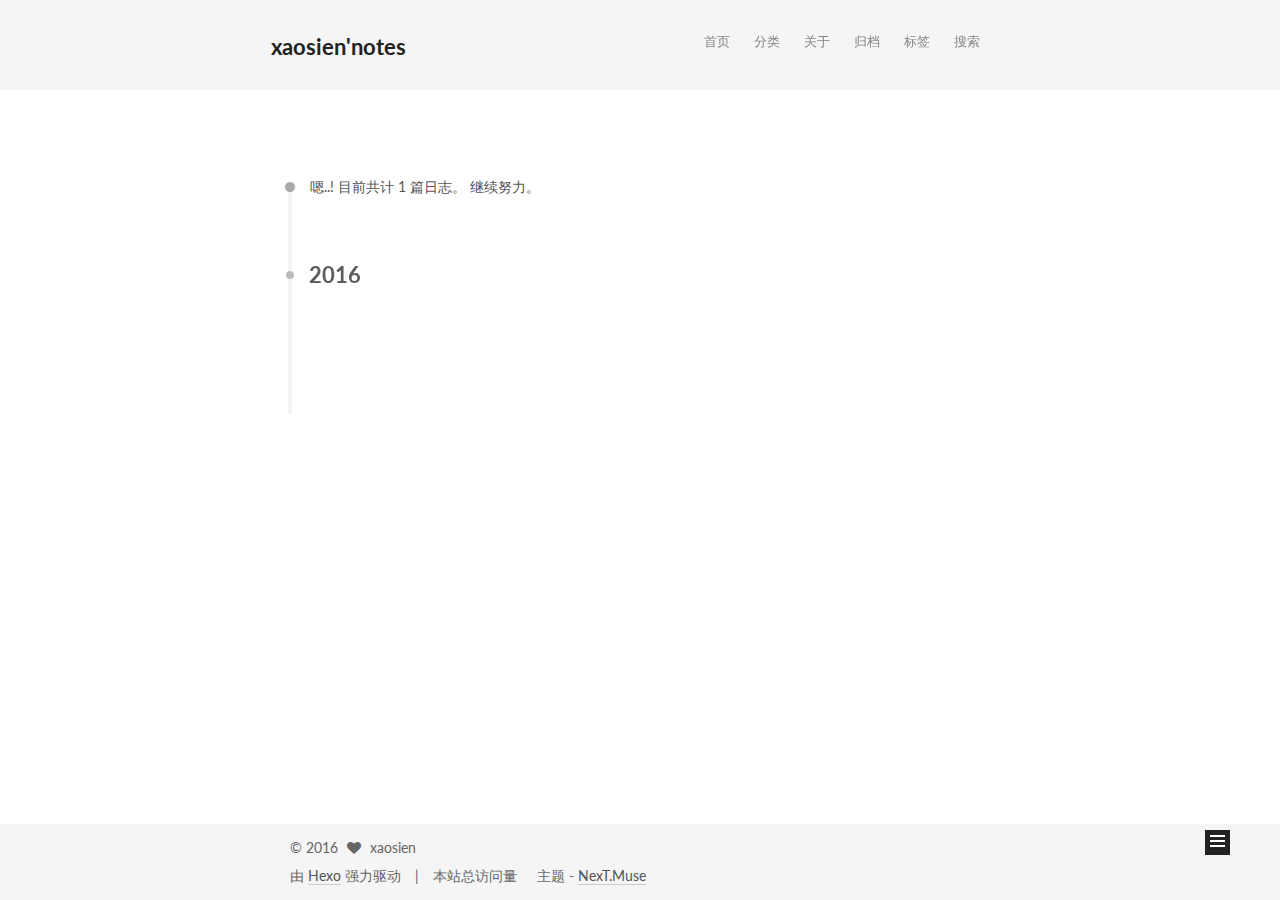
==== commit e6137082: "站点更新:2016-11-07 09/27/59" ====
--- a/archives/index.html
+++ b/archives/index.html
@@ -5,7 +5,7 @@
   
 
 
-<html class="theme-next mist use-motion">
+<html class="theme-next muse use-motion">
 <head>
   <meta charset="UTF-8"/>
 <meta http-equiv="X-UA-Compatible" content="IE=edge,chrome=1" />
@@ -68,7 +68,7 @@
 <link href="/css/main.css?v=5.0.2" rel="stylesheet" type="text/css" />
 
 
-  <meta name="keywords" content="Hexo, NexT" />
+  <meta name="keywords" content="xaosien" />
 
 
 
@@ -98,7 +98,7 @@
 <script type="text/javascript" id="hexo.configuration">
   var NexT = window.NexT || {};
   var CONFIG = {
-    scheme: 'Mist',
+    scheme: 'Muse',
     sidebar: {"position":"left","display":"post"},
     fancybox: true,
     motion: true,
@@ -407,7 +407,7 @@
 <div class="theme-info">
   主题 -
   <a class="theme-link" href="https://github.com/iissnan/hexo-theme-next">
-    NexT.Mist
+    NexT.Muse
   </a>
 </div>
 
--- a/css/main.css
+++ b/css/main.css
@@ -226,51 +226,51 @@
   margin: 20px 0 15px;
 }
 h1 {
+  font-size: 24px;
+}
+@media (max-width: 767px) {
+  h1 {
+    font-size: 20px;
+  }
+}
+h2 {
   font-size: 22px;
 }
 @media (max-width: 767px) {
-  h1 {
+  h2 {
     font-size: 18px;
   }
 }
-h2 {
+h3 {
   font-size: 20px;
 }
 @media (max-width: 767px) {
-  h2 {
+  h3 {
     font-size: 16px;
   }
 }
-h3 {
+h4 {
   font-size: 18px;
 }
 @media (max-width: 767px) {
-  h3 {
+  h4 {
     font-size: 14px;
   }
 }
-h4 {
+h5 {
   font-size: 16px;
 }
 @media (max-width: 767px) {
-  h4 {
+  h5 {
     font-size: 12px;
   }
 }
-h5 {
+h6 {
   font-size: 14px;
 }
 @media (max-width: 767px) {
-  h5 {
+  h6 {
     font-size: 10px;
-  }
-}
-h6 {
-  font-size: 12px;
-}
-@media (max-width: 767px) {
-  h6 {
-    font-size: 8px;
   }
 }
 p {
@@ -743,7 +743,7 @@
   font-size: 14px;
   color: #fff;
   background: #222;
-  border: 2px solid #555;
+  border: 2px solid #222;
   text-decoration: none;
   border-radius: 0;
   transition-property: background-color;
@@ -754,8 +754,8 @@
 .btn:hover,
 .post-more-link .btn:hover {
   border-color: #222;
-  color: #fff;
-  background: #222;
+  color: #222;
+  background: #fff;
 }
 .btn-bar {
   display: block;
@@ -860,7 +860,7 @@
   width: 25px;
   background: #222;
   font-size: 12px;
-  opacity: 0.6;
+  opacity: 1;
   color: #fff;
   cursor: pointer;
   text-align: center;
@@ -881,7 +881,7 @@
   }
 }
 .back-to-top.back-to-top-on {
-  bottom: 40px;
+  bottom: 19px;
 }
 .header {
   background: #fff;
@@ -895,7 +895,7 @@
 }
 .site-meta {
   margin: 0;
-  text-align: center;
+  text-align: left;
 }
 @media (max-width: 767px) {
   .site-meta {
@@ -906,12 +906,12 @@
   position: relative;
   display: inline-block;
   padding: 0 40px;
-  color: #fff;
+  color: #222;
   background: #222;
   border-bottom: none;
 }
 .brand:hover {
-  color: #fff;
+  color: #222;
 }
 .logo {
   display: inline-block;
@@ -930,7 +930,7 @@
 .site-subtitle {
   margin-top: 10px;
   font-size: 13px;
-  color: #ddd;
+  color: #999;
 }
 .use-motion .brand {
   opacity: 0;
@@ -1003,8 +1003,7 @@
   transition-timing-function: ease-in-out;
   transition-delay: 0s;
 }
-.menu .menu-item a:hover,
-.menu-item-active a {
+.menu .menu-item a:hover {
   border-bottom-color: #222;
 }
 .menu .menu-item .fa {
@@ -1126,7 +1125,7 @@
 .posts-collapse {
   position: relative;
   z-index: 1010;
-  margin-left: 55px;
+  margin-left: 0;
 }
 .posts-collapse::after {
   content: " ";
@@ -1232,7 +1231,7 @@
   font-size: 26px;
   text-align: center;
   word-break: break-word;
-  font-weight: 300;
+  font-weight: 400;
 }
 @media (max-width: 767px) {
   .posts-expand .post-title {
@@ -1326,8 +1325,8 @@
 .post-more-link .btn {
   color: #555;
   font-size: 14px;
-  background: #fff;
-  border-radius: 2px;
+  background: transparent;
+  border-radius: 0;
   line-height: 2;
 }
 .posts-expand .post-tags {
@@ -1480,20 +1479,20 @@
   display: block;
   margin: 0 auto;
   padding: 2px;
-  max-width: 120px;
+  max-width: 96px;
   height: auto;
-  border: 1px solid #eee;
+  border: 2px solid #333;
 }
 .site-author-name {
-  margin: 0;
+  margin: 5px 0 0;
   text-align: center;
-  color: #222;
-  font-weight: 600;
+  color: #f5f5f5;
+  font-weight: normal;
 }
 .site-description {
-  margin-top: 0;
+  margin-top: 5px;
   text-align: center;
-  font-size: 13px;
+  font-size: 14px;
   color: #999;
 }
 .site-state {
@@ -1505,7 +1504,7 @@
 .site-state-item {
   display: inline-block;
   padding: 0 15px;
-  border-left: 1px solid #eee;
+  border-left: 1px solid #333;
 }
 .site-state-item:first-child {
   border-left: none;
@@ -1518,11 +1517,11 @@
   text-align: center;
   color: inherit;
   font-weight: 600;
-  font-size: 16px;
+  font-size: 18px;
 }
 .site-state-item-name {
   font-size: 13px;
-  color: #999;
+  color: inherit;
 }
 .feed-link {
   margin-top: 20px;
@@ -1564,7 +1563,7 @@
   width: 4px;
   height: 4px;
   border-radius: 50%;
-  background: #12ffff;
+  background: #b43d0e;
 }
 .links-of-blogroll {
   font-size: 13px;
@@ -1593,7 +1592,7 @@
   color: #555;
 }
 .sidebar-nav li:hover {
-  color: #fc6423;
+  color: #f5f5f5;
 }
 .page-post-detail .sidebar-nav-toc {
   padding: 0 5px;
@@ -1602,11 +1601,11 @@
   margin-left: 10px;
 }
 .sidebar-nav .sidebar-nav-active {
-  color: #fc6423;
-  border-bottom-color: #fc6423;
+  color: #87daff;
+  border-bottom-color: #87daff;
 }
 .sidebar-nav .sidebar-nav-active:hover {
-  color: #fc6423;
+  color: #87daff;
 }
 .sidebar-panel {
   display: none;
@@ -1639,12 +1638,12 @@
   transition-timing-function: ease-in-out;
   transition-delay: 0s;
   transition-property: all;
-  color: #666;
+  color: #999;
+  border-bottom-color: #555;
+}
+.post-toc ol a:hover {
+  color: #ccc;
   border-bottom-color: #ccc;
-}
-.post-toc ol a:hover {
-  color: #000;
-  border-bottom-color: #000;
 }
 .post-toc .nav-item {
   overflow: hidden;
@@ -1665,14 +1664,14 @@
   display: block;
 }
 .post-toc .nav .active > a {
-  color: #fc6423;
-  border-bottom-color: #fc6423;
+  color: #87daff;
+  border-bottom-color: #87daff;
 }
 .post-toc .nav .active-current > a {
-  color: #fc6423;
+  color: #87daff;
 }
 .post-toc .nav .active-current > a:hover {
-  color: #fc6423;
+  color: #87daff;
 }
 .footer {
   font-size: 14px;
@@ -2057,28 +2056,6 @@
   top: 42%;
   color: #ccc;
 }
-.busuanzi-count:before {
-  content: " ";
-  float: left;
-  width: 260px;
-  min-height: 25px;
-}
-@media (min-width: 768px) and (max-width: 991px) {
-  .busuanzi-count {
-    width: auto;
-  }
-  .busuanzi-count:before {
-    display: none;
-  }
-}
-@media (max-width: 767px) {
-  .busuanzi-count {
-    width: auto;
-  }
-  .busuanzi-count:before {
-    display: none;
-  }
-}
 .site-uv,
 .site-pv,
 .page-pv {
@@ -2317,395 +2294,323 @@
   }
 }
 .page-post-detail .sidebar-toggle-line {
-  background: #fc6423;
+  background: #87daff;
 }
 .page-post-detail .comments {
   overflow: hidden;
 }
-body {
-  background: #f5f7f9;
-}
-@media (min-width: 992px) {
-  .full-image.full-image.full-image {
-    max-width: none;
-    width: 118%;
-    margin: 0 -9%;
-  }
+h1,
+h2,
+h3,
+h4,
+h5,
+h6 {
+  margin: 20px 0 10px;
+}
+p {
+  margin: 0 0 25px 0;
+}
+a {
+  border-bottom-color: #ccc;
+}
+hr {
+  margin: 20px 0;
+  height: 2px;
+}
+.main-inner {
+  margin-top: 80px;
 }
 .header {
-  position: relative;
-  margin: 0 auto;
-  width: 960px;
-}
-@media (min-width: 768px) and (max-width: 991px) {
-  .header {
-    width: auto;
-  }
-}
-@media (max-width: 767px) {
-  .header {
-    width: auto;
-  }
+  background: #f5f5f5;
 }
 .header-inner {
-  position: absolute;
-  top: 0;
-  overflow: hidden;
-  padding: 0;
-  width: 240px;
-  background: #fff;
-}
-@media (min-width: 1600px) {
-  .container .header-inner {
-    width: 240px;
-  }
-}
-@media (min-width: 768px) and (max-width: 991px) {
-  .header-inner {
-    position: relative;
-    width: auto;
-  }
-}
-@media (max-width: 767px) {
-  .header-inner {
-    position: relative;
-    width: auto;
-  }
-}
-.main:before,
-.main:after {
+  padding: 25px 0 20px;
+}
+.header-inner:before,
+.header-inner:after {
   content: " ";
   display: table;
 }
-.main:after {
+.header-inner:after {
   clear: both;
 }
-@media (min-width: 768px) and (max-width: 991px) {
-  .main {
-    padding-bottom: 100px;
-  }
-}
-@media (max-width: 767px) {
-  .main {
-    padding-bottom: 100px;
-  }
-}
-.container .main-inner {
-  width: 960px;
-}
-@media (min-width: 768px) and (max-width: 991px) {
+@media (max-width: 767px) {
+  .header-inner {
+    width: auto;
+    margin-bottom: 50px;
+    padding: 10px;
+  }
+}
+.site-meta {
+  float: left;
+  margin-left: -20px;
+  line-height: normal;
+}
+@media (max-width: 767px) {
+  .site-meta {
+    margin-left: 10px;
+  }
+}
+.site-meta .brand {
+  padding: 2px 1px;
+  background: none;
+}
+@media (max-width: 767px) {
+  .site-meta .brand {
+    display: block;
+  }
+}
+.site-meta .logo {
+  display: none;
+}
+.site-meta .site-title {
+  font-size: 22px;
+  font-weight: bolder;
+}
+@media (max-width: 767px) {
+  .site-meta .site-title {
+    line-height: 34px;
+  }
+}
+.logo-line-before,
+.logo-line-after {
+  display: block;
+  overflow: hidden;
+  margin: 0 auto;
+  width: 75%;
+}
+@media (max-width: 767px) {
+  .logo-line-before,
+  .logo-line-after {
+    display: none;
+  }
+}
+.logo-line-before i,
+.logo-line-after i {
+  position: relative;
+  display: block;
+  height: 2px;
+  background: #222;
+}
+@media (max-width: 767px) {
+  .logo-line-before i,
+  .logo-line-after i {
+    height: 3px;
+  }
+}
+.use-motion .logo-line-before i {
+  left: -100%;
+}
+.use-motion .logo-line-after i {
+  right: -100%;
+}
+.site-subtitle {
+  display: none;
+}
+.site-nav-toggle {
+  position: static;
+  float: right;
+}
+.menu {
+  float: right;
+  margin: 8px 0 0 0;
+}
+@media (max-width: 767px) {
+  .menu {
+    margin: 20px 0 0 0;
+    padding: 0;
+  }
+}
+.menu br {
+  display: none;
+}
+.menu .menu-item {
+  margin: 0;
+}
+@media (max-width: 767px) {
+  .menu .menu-item {
+    display: block;
+  }
+}
+.menu .menu-item a {
+  padding: 0 10px;
+  background: none;
+  border: none;
+  border-radius: 2px;
+  transition-property: background;
+}
+@media (max-width: 767px) {
+  .menu .menu-item a {
+    text-align: left;
+  }
+}
+.menu .menu-item a:hover {
+  background: #e1e1e1;
+}
+.menu a::before {
+  display: none;
+}
+@media (max-width: 767px) {
+  .menu a::before {
+    display: block;
+  }
+}
+@media (max-width: 767px) {
+  .menu {
+    float: none;
+  }
+}
+.site-search form {
+  display: none;
+}
+.posts-expand {
+  padding-top: 0;
+}
+.posts-expand .post-title,
+.posts-expand .post-meta {
+  text-align: left;
+}
+@media (max-width: 767px) {
+  .posts-expand .post-title,
+  .posts-expand .post-meta {
+    text-align: center;
+  }
+}
+.posts-expand .post-eof {
+  display: none;
+}
+.posts-expand .post {
+  margin-top: 120px;
+}
+.posts-expand .post:first-child {
+  margin-top: 0;
+}
+.posts-expand .post-meta {
+  margin-top: 5px;
+  margin-bottom: 20px;
+}
+.posts-expand .post-title {
+  position: relative;
+  font-size: 26px;
+  font-weight: 400;
+}
+@media (max-width: 767px) {
+  .posts-expand .post-title {
+    font-size: 20px;
+  }
+}
+@media (min-width: 1600px) {
+  .posts-expand .post-title {
+    font-size: 26px;
+  }
+}
+.posts-expand .post-title:hover:before {
+  background: #222;
+}
+.posts-expand .post-body img {
+  margin: 0;
+}
+.posts-expand .post-tags {
+  text-align: left;
+}
+.posts-expand .post-tags a {
+  padding: 1px 5px;
+  background: #f5f5f5;
+  border-bottom: none;
+}
+.posts-expand .post-tags a:hover {
+  background: #ccc;
+}
+.posts-expand .post-nav {
+  margin-top: 40px;
+}
+.post-more-link {
+  margin-top: 20px;
+  text-align: left;
+}
+.post-more-link a {
+  padding: 0;
+  font-size: 14px;
+  color: #666;
+  background: none;
+  border: none;
+  border-bottom: 2px solid #666;
+  transition-property: border;
+}
+@media (max-width: 767px) {
+  .post-more-link a {
+    font-size: 12px;
+  }
+}
+@media (min-width: 1600px) {
+  .post-more-link a {
+    font-size: 16px;
+  }
+}
+.post-more-link a:hover {
+  border-bottom-color: #222;
+}
+.links-of-blogroll-inline .links-of-blogroll-item {
+  display: inline-block;
+}
+.btn {
+  padding: 0 10px;
+  border-width: 2px;
+  border-radius: 0;
+}
+.headband {
+  display: none;
+}
+.site-search {
+  position: relative;
+  float: right;
+  margin-top: 5px;
+  padding-top: 3px;
+}
+@media (max-width: 767px) {
+  .site-search {
+    float: none;
+    padding: 0 10px;
+  }
+}
+@media (max-width: 767px) {
   .container .main-inner {
     width: auto;
   }
 }
-@media (max-width: 767px) {
-  .container .main-inner {
-    width: auto;
-  }
-}
-.content-wrap {
-  float: right;
-  box-sizing: border-box;
-  padding: 40px;
-  width: 700px;
-  background: #fff;
-  min-height: 700px;
-}
-@media (min-width: 768px) and (max-width: 991px) {
-  .content-wrap {
-    width: 100%;
-    padding: 20px;
-  }
-}
-@media (max-width: 767px) {
-  .content-wrap {
-    width: 100%;
-    padding: 20px;
-    min-height: auto;
-  }
-}
-.sidebar {
-  position: static;
-  float: left;
-  margin-top: 300px;
-  width: 240px;
-  background: #fff;
-  box-shadow: none;
-}
-@media (min-width: 768px) and (max-width: 991px) {
-  .sidebar {
-    display: none;
-  }
-}
-@media (max-width: 767px) {
-  .sidebar {
-    display: none;
-  }
-}
-.sidebar-toggle {
+.page-post-detail .post-title,
+.page-post-detail .post-meta {
+  text-align: center;
+}
+.page-post-detail .post-title:before {
   display: none;
 }
+.page-post-detail .post-meta {
+  margin-bottom: 60px;
+}
+.pagination {
+  margin: 120px 0 0;
+  text-align: left;
+}
+@media (max-width: 767px) {
+  .pagination {
+    margin: 80px 10px 0;
+    text-align: center;
+  }
+}
+.footer {
+  margin-top: 80px;
+  padding: 10px 0;
+  background: #f5f5f5;
+  color: #666;
+}
 .footer-inner {
-  width: 960px;
-}
-.footer-inner:before {
-  content: " ";
-  float: left;
-  width: 260px;
-  min-height: 50px;
-}
-@media (min-width: 768px) and (max-width: 991px) {
+  margin: 0 auto;
+  text-align: left;
+}
+@media (max-width: 767px) {
   .footer-inner {
     width: auto;
-  }
-  .footer-inner:before {
-    display: none;
-  }
-}
-@media (max-width: 767px) {
-  .footer-inner {
-    width: auto;
-  }
-  .footer-inner:before {
-    display: none;
-  }
-}
-.sidebar-position-right .header-inner {
-  right: 0;
-}
-.sidebar-position-right .content-wrap {
-  float: left;
-}
-.sidebar-position-right .sidebar {
-  float: right;
-}
-.sidebar-position-right .footer-inner:before {
-  float: right;
-}
-.site-meta {
-  padding: 20px 0;
-  color: #fff;
-  background: #222;
-}
-@media (min-width: 768px) and (max-width: 991px) {
-  .site-meta {
-    box-shadow: 0 0 16px rgba(0,0,0,0.5);
-  }
-}
-@media (max-width: 767px) {
-  .site-meta {
-    box-shadow: 0 0 16px rgba(0,0,0,0.5);
-  }
-}
-.brand {
-  display: block;
-  padding: 0;
-  background: none;
-}
-.brand:hover {
-  color: #fff;
-}
-.site-subtitle {
-  margin: 0;
-}
-.site-search form {
-  display: none;
-}
-.site-nav {
-  border-top: none;
-}
-@media (min-width: 768px) and (max-width: 991px) {
-  .site-nav {
-    display: none !important;
-  }
-}
-@media (min-width: 768px) and (max-width: 991px) {
-  .site-nav-on {
-    display: block !important;
-  }
-}
-.menu .menu-item {
-  display: block;
-  margin: 0;
-  list-style: none;
-}
-.menu .menu-item a {
-  position: relative;
-  box-sizing: border-box;
-  padding: 5px 20px;
-  text-align: left;
-  line-height: inherit;
-  transition-property: background-color;
-  transition-duration: 0.2s;
-  transition-timing-function: ease-in-out;
-  transition-delay: 0s;
-}
-.menu .menu-item a:hover,
-.menu-item-active a {
-  background: #f9f9f9;
-  border-bottom-color: #fff;
-}
-.menu .menu-item br {
-  display: none;
-}
-.menu-item-active a:after {
-  content: " ";
-  position: absolute;
-  top: 50%;
-  margin-top: -3px;
-  right: 15px;
-  width: 6px;
-  height: 6px;
-  border-radius: 50%;
-  background-color: #bbb;
-}
-.btn-bar {
-  background-color: #fff;
-}
-.site-nav-toggle {
-  top: 20px;
-  left: 20px;
-}
-@media (min-width: 768px) and (max-width: 991px) {
-  .site-nav-toggle {
-    display: block;
-  }
-}
-.use-motion .sidebar .motion-element {
-  opacity: 1;
-}
-.sidebar {
-  display: none;
-  right: auto;
-  bottom: auto;
-  -webkit-transform: none;
-}
-.sidebar-inner {
-  box-sizing: border-box;
-  width: 240px;
-  color: #555;
-  background: #fff;
-}
-.sidebar-inner.affix {
-  position: fixed;
-  top: 0;
-}
-.site-overview {
-  margin: 0 2px;
-  text-align: left;
-}
-.site-author:before,
-.site-author:after {
-  content: " ";
-  display: table;
-}
-.site-author:after {
-  clear: both;
-}
-.sidebar a {
-  color: #555;
-}
-.sidebar a:hover {
-  color: #222;
-}
-.links-of-author-item a:before {
-  display: none;
-}
-.links-of-author-item a {
-  border-bottom: none;
-  text-decoration: underline;
-}
-.feed-link {
-  border-top: 1px dotted #ccc;
-  border-bottom: 1px dotted #ccc;
-  text-align: center;
-}
-.feed-link a {
-  display: block;
-  color: #fc6423;
-  border: none;
-}
-.feed-link a:hover {
-  background: none;
-  color: #e34603;
-}
-.feed-link a:hover i {
-  color: #e34603;
-}
-.links-of-author:before,
-.links-of-author:after {
-  content: " ";
-  display: table;
-}
-.links-of-author:after {
-  clear: both;
-}
-.links-of-author-item {
-  float: left;
-  margin: 5px 0 0;
-  width: 50%;
-}
-.links-of-author-item a {
-  box-sizing: border-box;
-  display: inline-block;
-  margin-right: 0;
-  margin-bottom: 0;
-  padding: 0 5px;
-  overflow: hidden;
-  white-space: nowrap;
-  text-overflow: ellipsis;
-}
-.links-of-author-item a {
-  display: block;
-  text-decoration: none;
-}
-.links-of-author-item a:hover {
-  border-radius: 4px;
-  background: #eee;
-}
-.links-of-author-item .fa {
-  margin-right: 2px;
-  font-size: 16px;
-}
-.links-of-author-item .fa-globe {
-  font-size: 15px;
-}
-.links-of-blogroll {
-  margin-top: 20px;
-  padding: 3px 0 0;
-  border-top: 1px dotted #ccc;
-}
-.links-of-blogroll-title {
-  margin-top: 0;
-}
-.links-of-blogroll-item {
-  padding: 0;
-}
-.links-of-blogroll-inline:before,
-.links-of-blogroll-inline:after {
-  content: " ";
-  display: table;
-}
-.links-of-blogroll-inline:after {
-  clear: both;
-}
-.links-of-blogroll-inline .links-of-blogroll-item {
-  float: left;
-  margin: 5px 0 0;
-  width: 50%;
-}
-.links-of-blogroll-inline .links-of-blogroll-item a {
-  box-sizing: border-box;
-  display: inline-block;
-  margin-right: 0;
-  margin-bottom: 0;
-  padding: 0 5px;
-  overflow: hidden;
-  white-space: nowrap;
-  text-overflow: ellipsis;
-}
-@media (max-width: 767px) {
-  .post-body {
-    text-align: justify;
-  }
-}
+    text-align: center;
+  }
+}
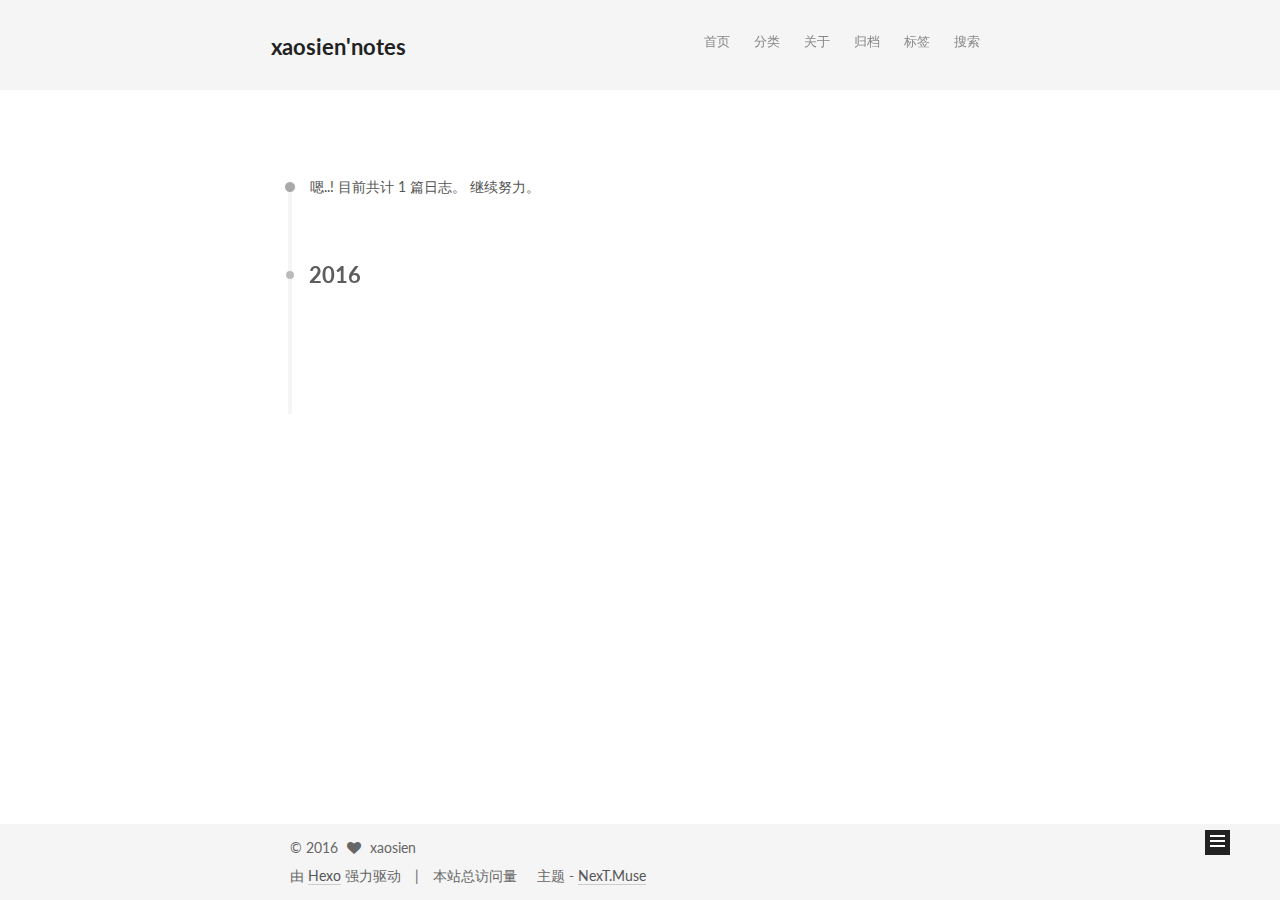
==== commit 83c6e800: "站点更新:2016-11-07 09/35/32" ====
--- a/archives/index.html
+++ b/archives/index.html
@@ -335,7 +335,7 @@
       <section class="site-overview sidebar-panel  sidebar-panel-active ">
         <div class="site-author motion-element" itemprop="author" itemscope itemtype="//schema.org/Person">
           <img class="site-author-image" itemprop="image"
-               src="/images/avatar.gif"
+               src="http://qlogo1.store.qq.com/qzone/335206368/335206368/100?1477465633"
                alt="xaosien" />
           <p class="site-author-name" itemprop="name">xaosien</p>
           <p class="site-description motion-element" itemprop="description"></p>
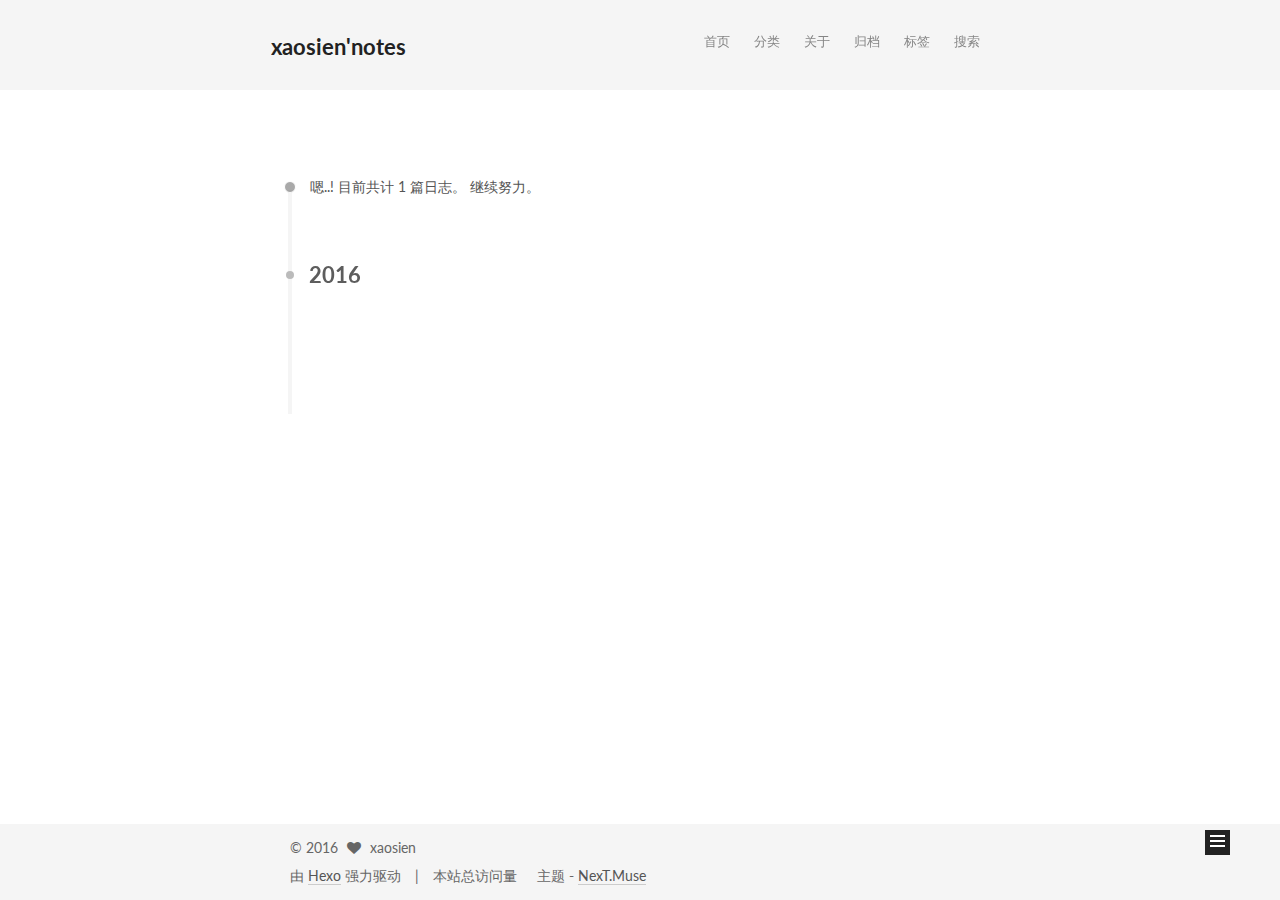
==== commit e4fd8a6a: "站点更新:2016-11-07 09/39/40" ====
--- a/archives/index.html
+++ b/archives/index.html
@@ -364,6 +364,17 @@
         
 
         <div class="links-of-author motion-element">
+          
+            
+              <span class="links-of-author-item">
+                <a href="https://github.com/xaosien" target="_blank" title="github">
+                  
+                    <i class="fa fa-fw fa-globe"></i>
+                  
+                  github
+                </a>
+              </span>
+            
           
         </div>
 
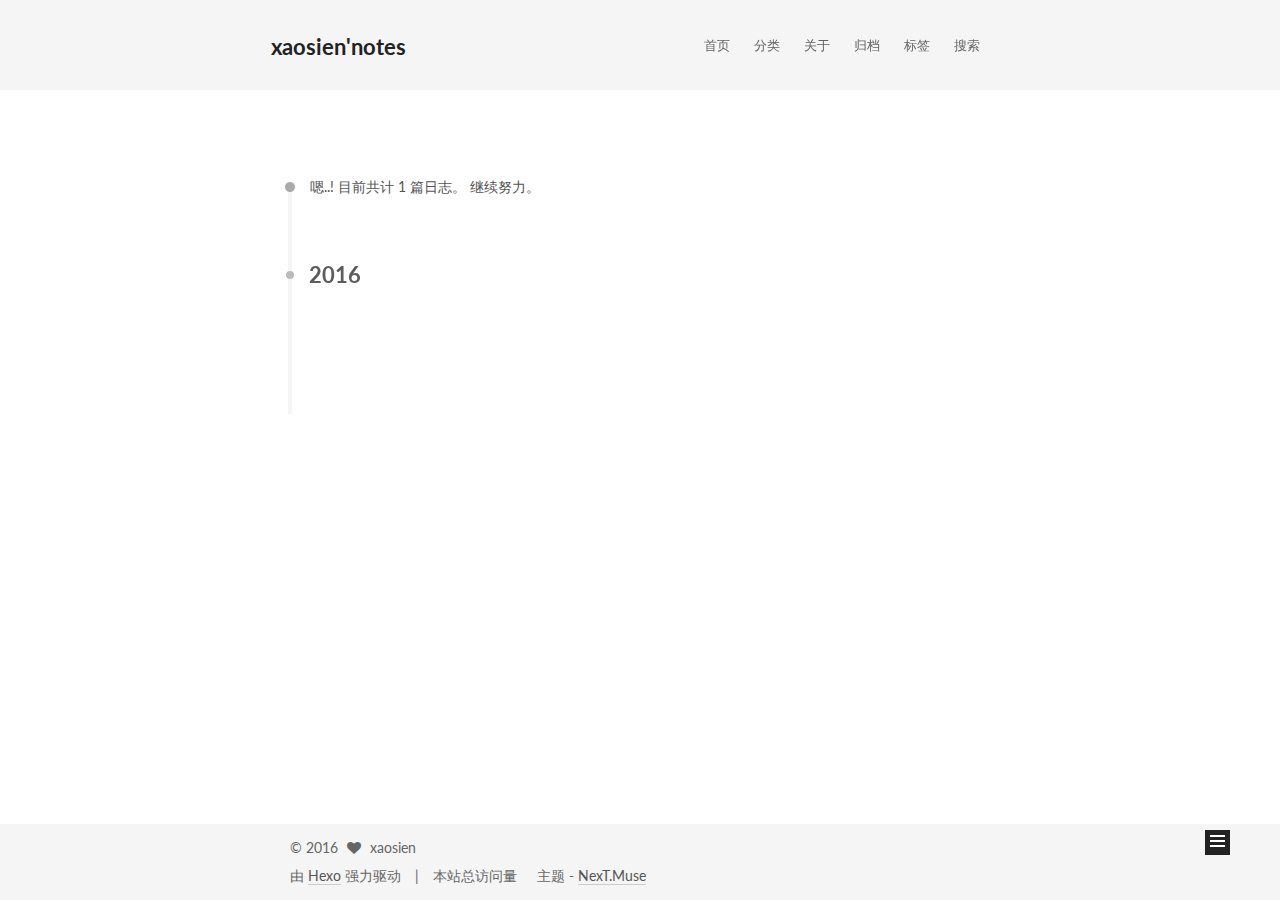
==== commit e3b6c03c: "站点更新:2016-11-07 09/46/30" ====
--- a/archives/index.html
+++ b/archives/index.html
@@ -382,6 +382,20 @@
         
 
         
+        
+          <div class="links-of-blogroll motion-element links-of-blogroll-inline">
+            <div class="links-of-blogroll-title">
+              <i class="fa  fa-fw fa-globe"></i>
+              Links
+            </div>
+            <ul class="links-of-blogroll-list">
+              
+                <li class="links-of-blogroll-item">
+                  <a href="https://www.github.com" title="Github" target="_blank">Github</a>
+                </li>
+              
+            </ul>
+          </div>
         
 
       </section>
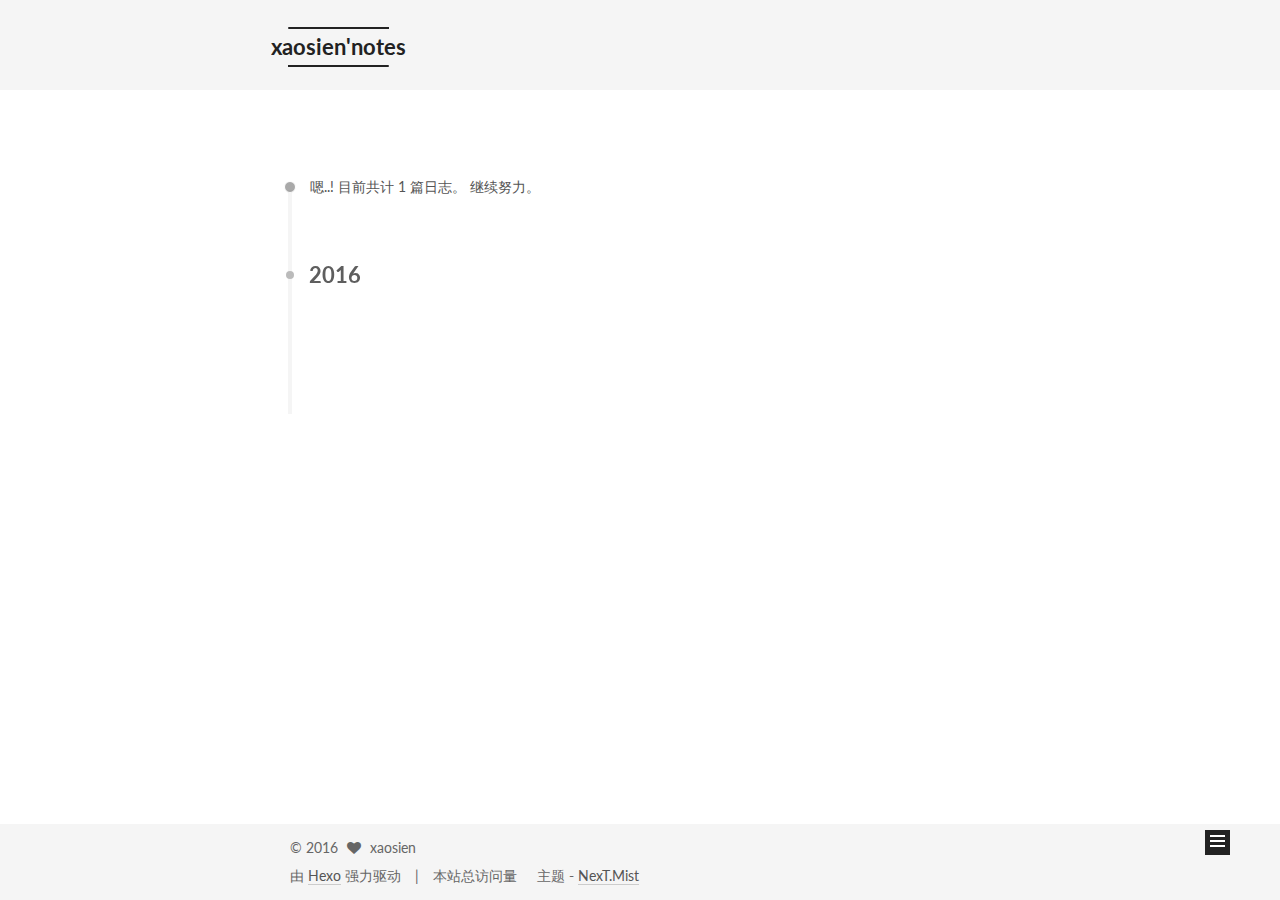
==== commit d4bea74c: "update:2016-11-07 10/05/44" ====
--- a/archives/index.html
+++ b/archives/index.html
@@ -5,7 +5,7 @@
   
 
 
-<html class="theme-next muse use-motion">
+<html class="theme-next mist use-motion">
 <head>
   <meta charset="UTF-8"/>
 <meta http-equiv="X-UA-Compatible" content="IE=edge,chrome=1" />
@@ -98,7 +98,7 @@
 <script type="text/javascript" id="hexo.configuration">
   var NexT = window.NexT || {};
   var CONFIG = {
-    scheme: 'Muse',
+    scheme: 'Mist',
     sidebar: {"position":"left","display":"post"},
     fancybox: true,
     motion: true,
@@ -335,7 +335,7 @@
       <section class="site-overview sidebar-panel  sidebar-panel-active ">
         <div class="site-author motion-element" itemprop="author" itemscope itemtype="//schema.org/Person">
           <img class="site-author-image" itemprop="image"
-               src="http://qlogo1.store.qq.com/qzone/335206368/335206368/100?1477465633"
+               src="/images/100.jpg"
                alt="xaosien" />
           <p class="site-author-name" itemprop="name">xaosien</p>
           <p class="site-description motion-element" itemprop="description"></p>
@@ -432,7 +432,7 @@
 <div class="theme-info">
   主题 -
   <a class="theme-link" href="https://github.com/iissnan/hexo-theme-next">
-    NexT.Muse
+    NexT.Mist
   </a>
 </div>
 
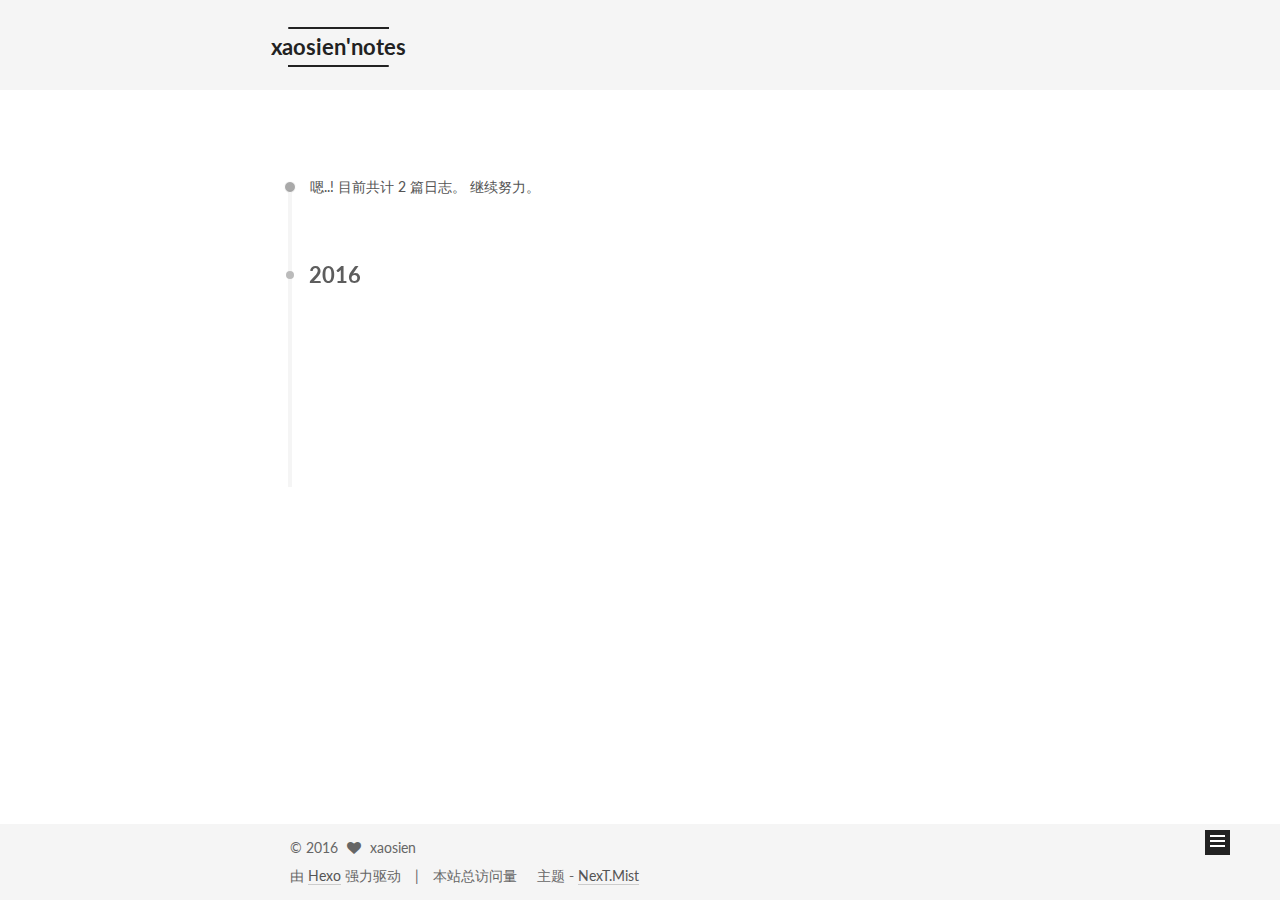
==== commit 356fa1a6: "update:2016-11-07 13/00/43" ====
--- a/archives/index.html
+++ b/archives/index.html
@@ -184,22 +184,6 @@
         </li>
       
         
-        <li class="menu-item menu-item-about">
-          <a href="/about" rel="section">
-            
-            关于
-          </a>
-        </li>
-      
-        
-        <li class="menu-item menu-item-archives">
-          <a href="/archives" rel="section">
-            
-            归档
-          </a>
-        </li>
-      
-        
         <li class="menu-item menu-item-tags">
           <a href="/tags" rel="section">
             
@@ -254,7 +238,7 @@
       
         
       
-      嗯..! 目前共计 1 篇日志。 继续努力。
+      嗯..! 目前共计 2 篇日志。 继续努力。
     </span>
 
     
@@ -268,6 +252,43 @@
         <div class="collection-title">
           <h2 class="archive-year motion-element" id="archive-year-2016">2016</h2>
         </div>
+      
+      
+
+      
+
+  <article class="post post-type-normal" itemscope itemtype="//schema.org/Article">
+    <header class="post-header">
+
+      <h1 class="post-title">
+        
+            <a class="post-title-link" href="/2016/11/07/NewPost/" itemprop="url">
+              
+                <span itemprop="name">新的旅程</span>
+              
+            </a>
+        
+      </h1>
+
+      <div class="post-meta">
+        <time class="post-time" itemprop="dateCreated"
+              datetime="2016-11-07T12:11:52+08:00"
+              content="2016-11-07" >
+          11-07
+        </time>
+      </div>
+
+    </header>
+  </article>
+
+
+
+    
+
+      
+      
+      
+
       
       
 
@@ -342,8 +363,8 @@
         </div>
         <nav class="site-state motion-element">
           <div class="site-state-item site-state-posts">
-            <a href="/archives">
-              <span class="site-state-item-count">1</span>
+            <a href="/">
+              <span class="site-state-item-count">2</span>
               <span class="site-state-item-name">日志</span>
             </a>
           </div>
--- a/css/main.css
+++ b/css/main.css
@@ -1476,12 +1476,16 @@
   margin-top: 0;
 }
 .site-author-image {
-  display: block;
-  margin: 0 auto;
-  padding: 2px;
-  max-width: 96px;
-  height: auto;
-  border: 2px solid #333;
+  border-radius: 50%;
+  -webkit-border-radius: 50%;
+  -moz-border-radius: 50%;
+  transition: 1.4s all;
+}
+.site-author-image:hover {
+  -webkit-transform: rotate(360deg);
+  -moz-transform: rotate(360deg);
+  -ms-transform: rotate(360deg);
+  -transform: rotate(360deg);
 }
 .site-author-name {
   margin: 5px 0 0;
@@ -1563,7 +1567,7 @@
   width: 4px;
   height: 4px;
   border-radius: 50%;
-  background: #b43d0e;
+  background: #bb422f;
 }
 .links-of-blogroll {
   font-size: 13px;
